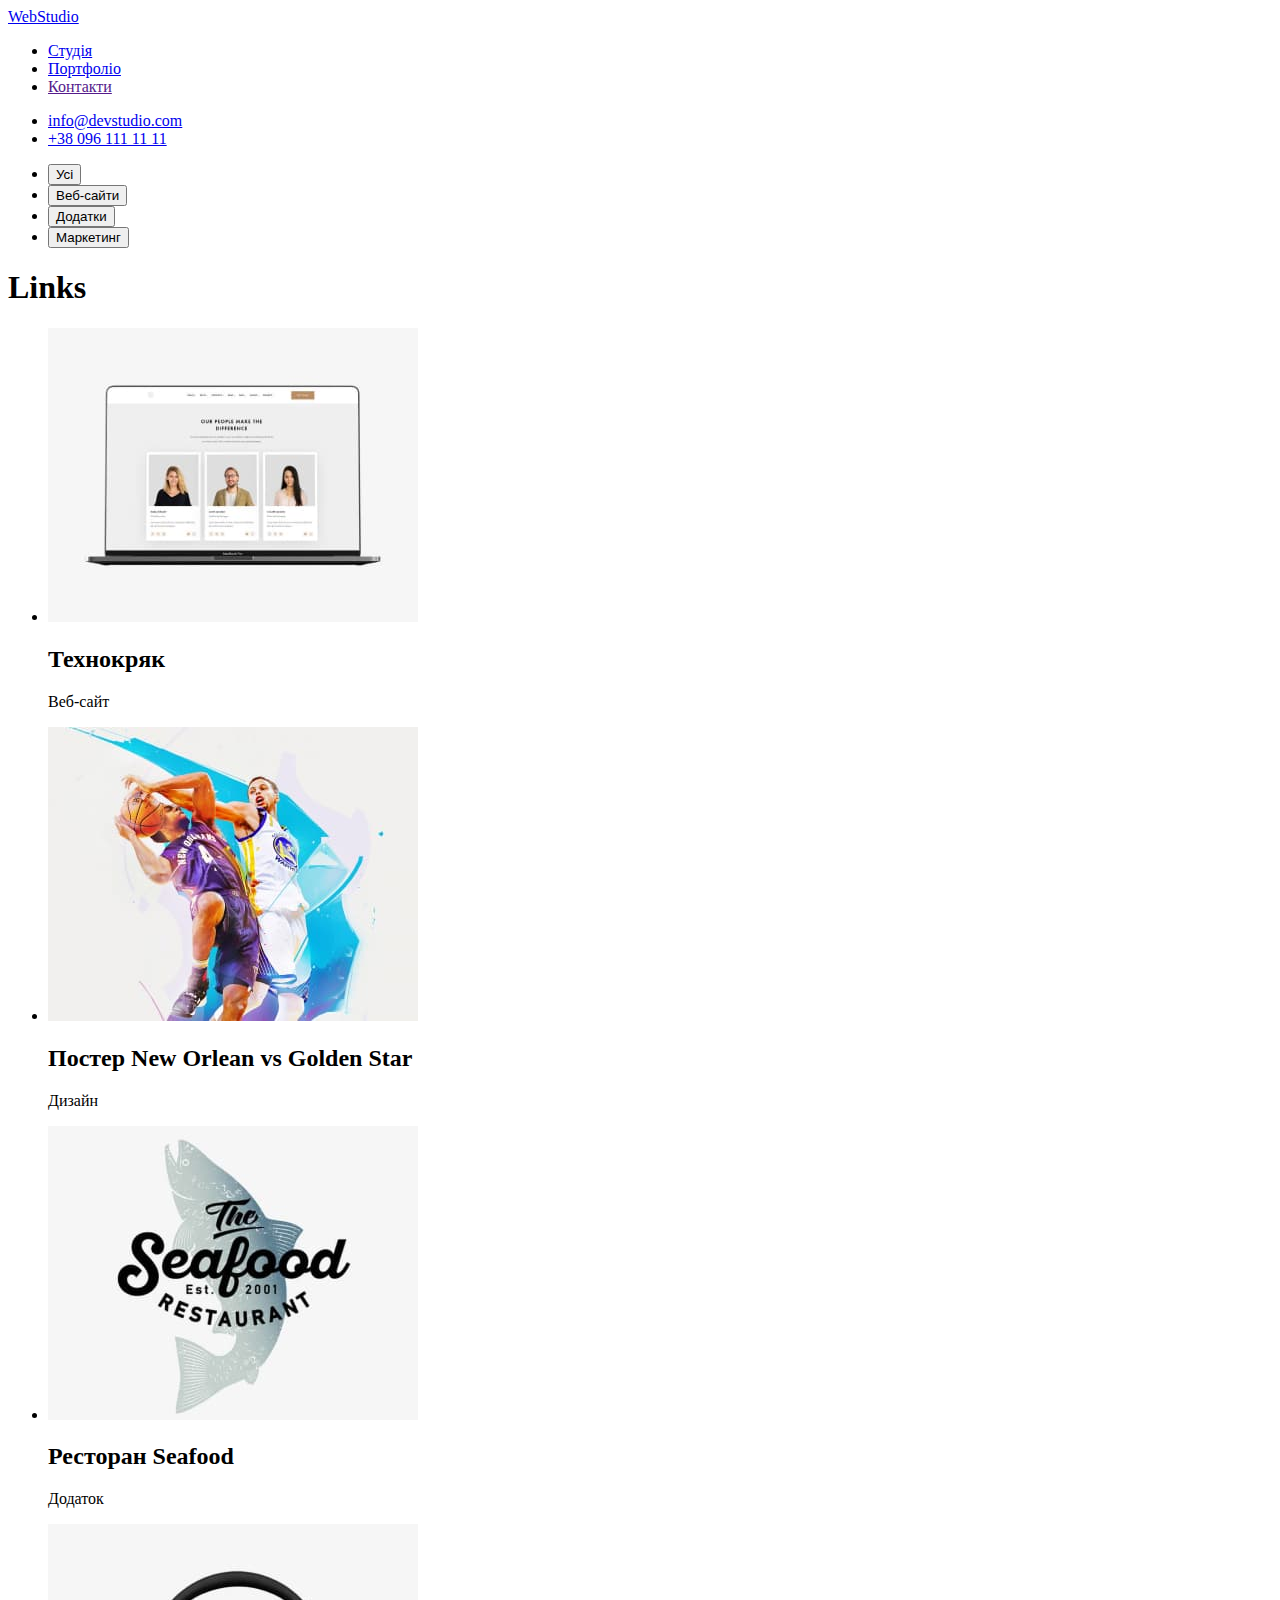
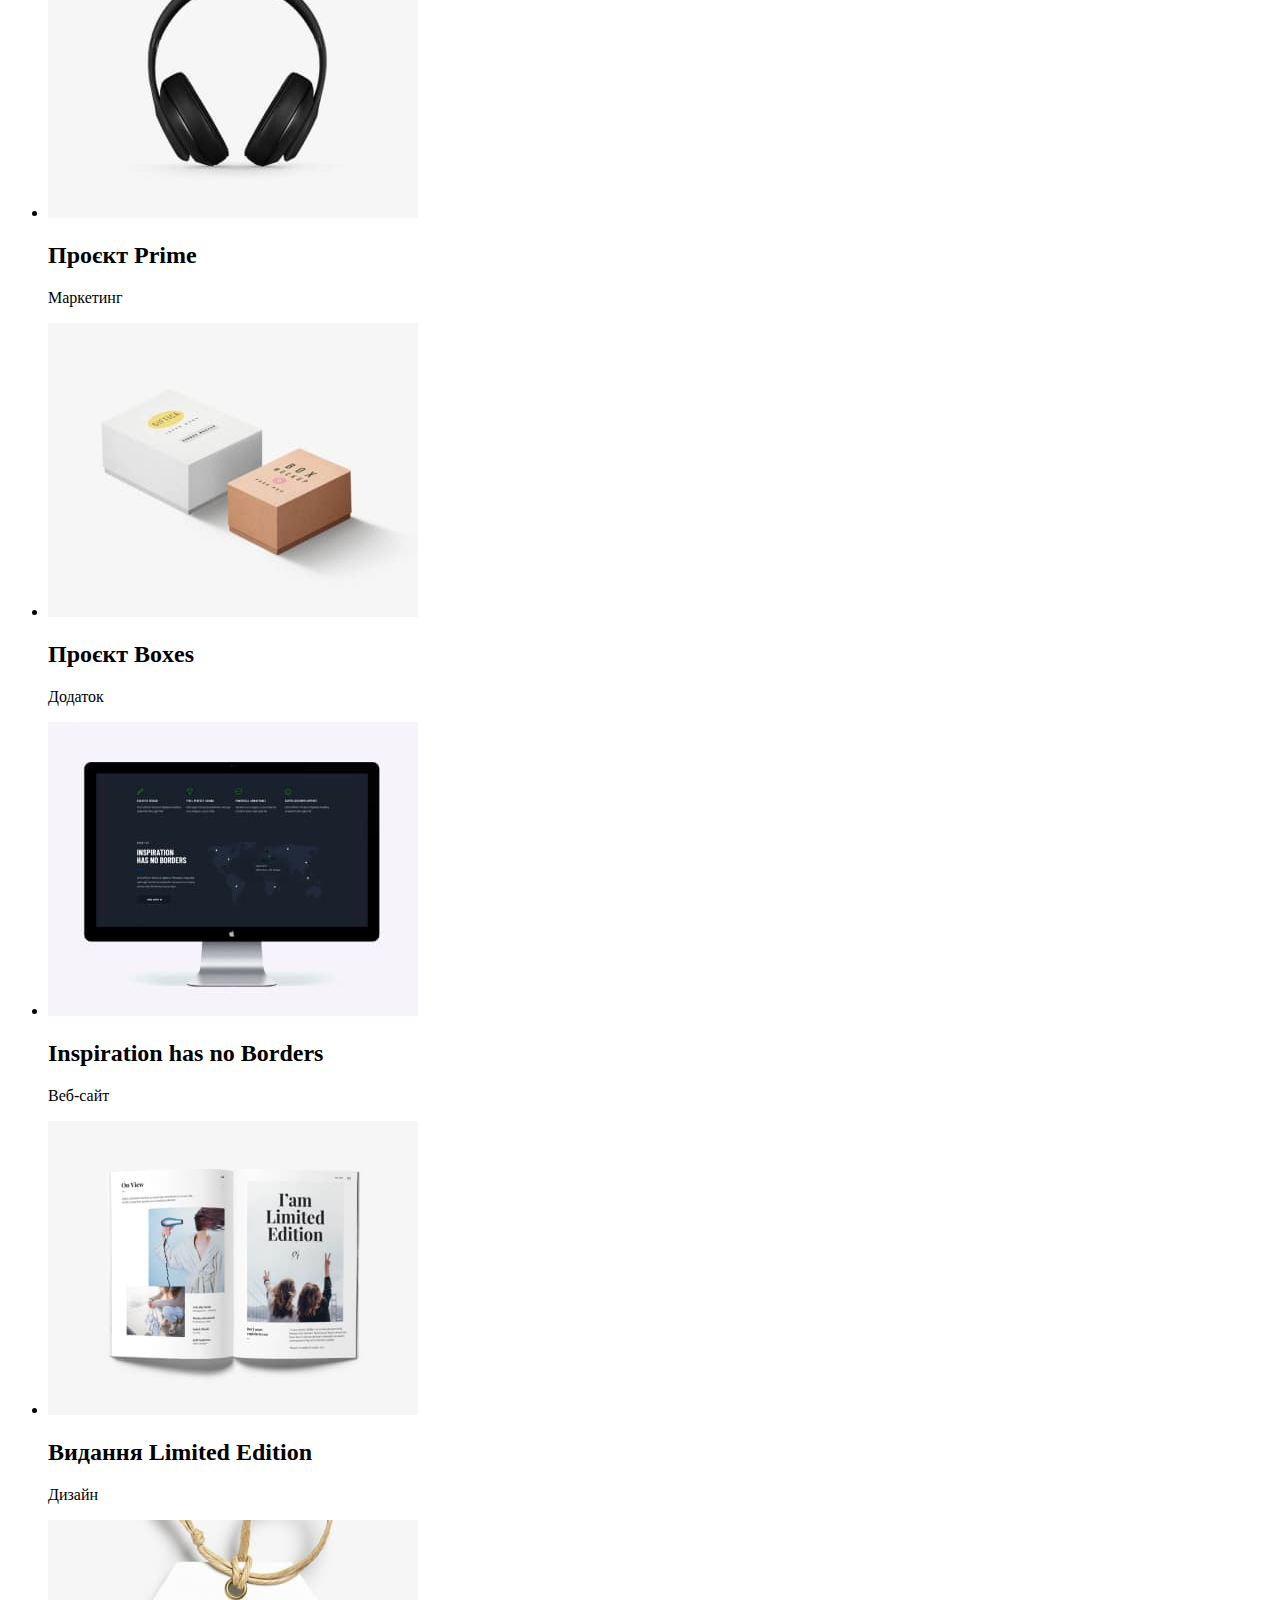
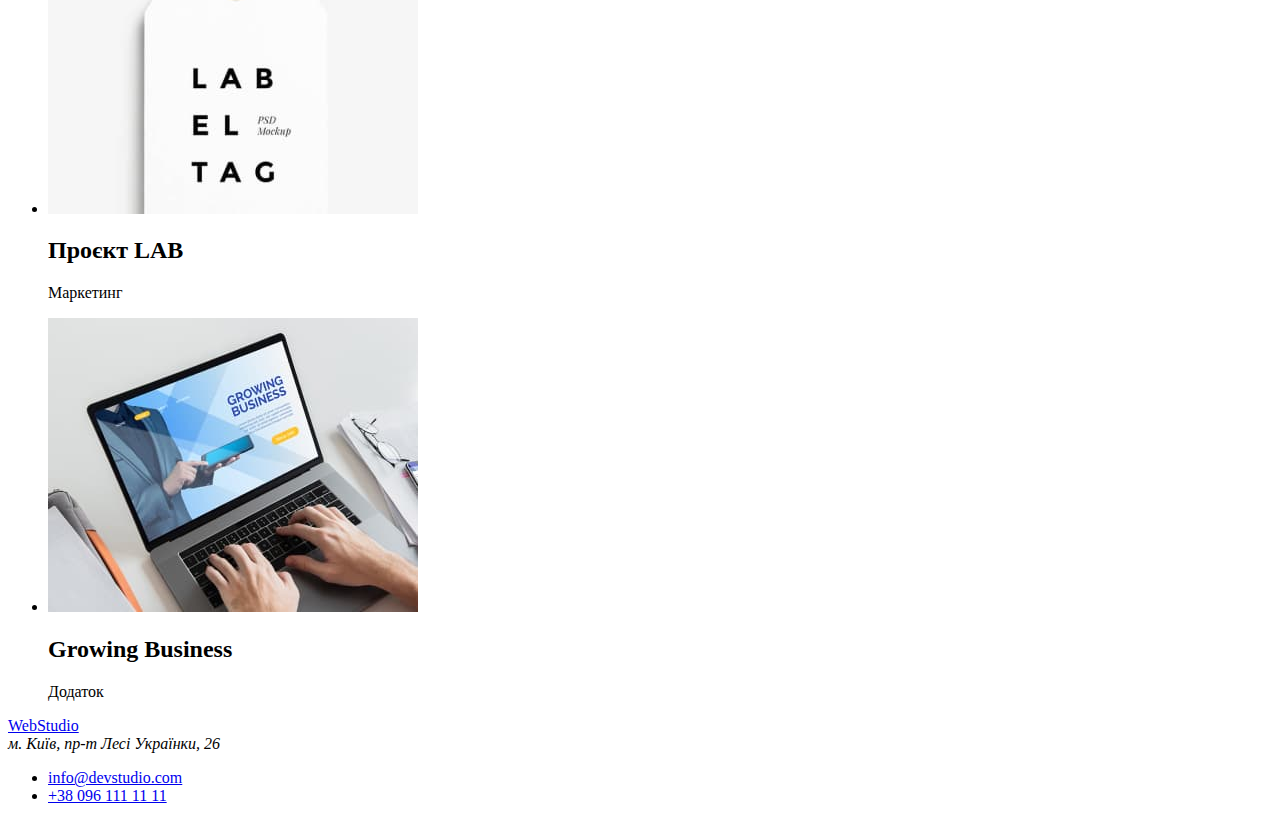
==== portfolio.html @ 45440fa9 "some-changes" ====
<!DOCTYPE html>
<html lang="uk">
<head>
    <meta charset="UTF-8">
    <meta http-equiv="X-UA-Compatible" content="IE=edge">
    <meta name="viewport" content="width=device-width, initial-scale=1.0">
    <title>Studio Portfolio</title>
</head>
<body class="body">
     <!--Buttons above-->
     <header class="header">
        <nav class="nav">
          <a class="link" href="./index.html"  lang="en"> WebStudio</a>
          <ul class="list">
            <li><a class="list-item"" href="./index.html">Студія</a></li>
            <li><a class="list-item"" href="./portfolio.html">Портфоліо</a></li>
            <li><a class="list-item"" href="">Контакти</a></li>
          </ul>
        </nav>
       <ul class="list">
          <li class="list-item">
              <a class="link" href="mailto:info@devstudio.com">info@devstudio.com</a>
          </li>
              <li class="list-item">
                  <a class="link" href="tel:+380961111111">+38 096 111 11 11</a>
              </li>
       </ul>
      </header>

      <!-- Main section -->

      <main>
        <!-- Navigation in main -->
        <nav class="nav">
            <ul class="list">
                <li class="list-item">
                    <button class="btn" type="button">Усі</button>
                </li>
                <li class="list-item">
                    <button class="btn" type="button">Веб-сайти</button>
                </li>
                <li class="list-item">
                    <button class="btn" type="button">Додатки</button>
                </li>
                <li class="list-item">
                    <button class="btn" type="button">Маркетинг</button>
                </li>
            </ul>
        </nav>

        <!-- Images -->

        <section class="section">
            <h1>Links</h1>
            <ul class="list">
                <li class="list-item">
                    <img class="img" src="./images/portfolio-img/img.jpg" alt="Зображення сайту" width="370" height="294">
                    <h2 class="title">Технокряк</h2>
                    <p class="text">Веб-сайт</p>
                </li>
                <li class="list-item">
                    <img class="img" src="./images/portfolio-img/img-1.jpg" alt="Баскетболісти" width="370" height="294">
                    <h2 class="title">Постер <span lang="en">New Orlean vs Golden Star</span></h2>
                    <p class="text">Дизайн</p>
                </li>
                <li class="list-item">
                    <img class="img" src="./images/portfolio-img/img-2.jpg" alt="Логотип ресторану" width="370" height="294">
                    <h2 class="title">Ресторан <span lang="en">Seafood</span></h2>
                    <p class="text">Додаток</p>
                </li>
                <li class="list-item">
                    <img class="img" src="./images/portfolio-img/img-3.jpg" alt="Навушники" width="370" height="294">
                    <h2 class="title">Проєкт <span lang="en">Prime</span></h2>
                    <p class="text">Маркетинг</p>
                </li>
                <li class="list-item">
                    <img class="img" src="./images/portfolio-img/img-4.jpg" alt="Коробки" width="370" height="294">
                    <h2 class="title">Проєкт <span lang="en">Boxes</span></h2>
                    <p class="text">Додаток</p>
                </li>
                <li class="list-item">
                    <img class="img" src="./images/portfolio-img/img-5.jpg" alt="Комп'ютер" width="370" height="294">
                    <h2 class="title" lang="en">Inspiration has no Borders</h2>
                    <p class="text">Веб-сайт</p>
                </li>
                <li class="list-item">
                    <img class="img" src="./images/portfolio-img/img-6.jpg" alt="Журнал" width="370" height="294">
                    <h2 class="title">Видання <span lang="en">Limited Edition</span></h2>
                    <p class="text">Дизайн</p>
                </li>
                <li class="list-item">
                    <img class="img" src="./images/portfolio-img/img-7.jpg" alt="Папірець з літерами" width="370" height="294">
                    <h2 class="title">Проєкт <span lang="en">LAB</span></h2>
                    <p class="text">Маркетинг</p>
                </li>
                <li class="list-item">
                    <img class="img" src="./images/portfolio-img/img-8.jpg" alt="Печатають на комп'ютері" width="370" height="294">
                    <h2 class="title" lang="en">Growing Business</h2>
                    <p class="text">Додаток</p>
                </li>

            </ul>
        </section>
      </main>
      <footer>
        <a class="link" href="./index.html" lang="en">
            WebStudio
        </a>
        <address class="address-footer">м. Київ, пр-т Лесі Українки, 26</address>
        <ul class="list-footer">
            <li class="list-footer-item">
                <a class="link-footer" href="mailto:info@devstudio.com">info@devstudio.com</a>
            </li>
                <li class="list-footer-item">
                    <a class="link-footer" href="tel:+380961111111">+38 096 111 11 11</a>
                </li>
         </ul>
    </footer>
</body>
</html>
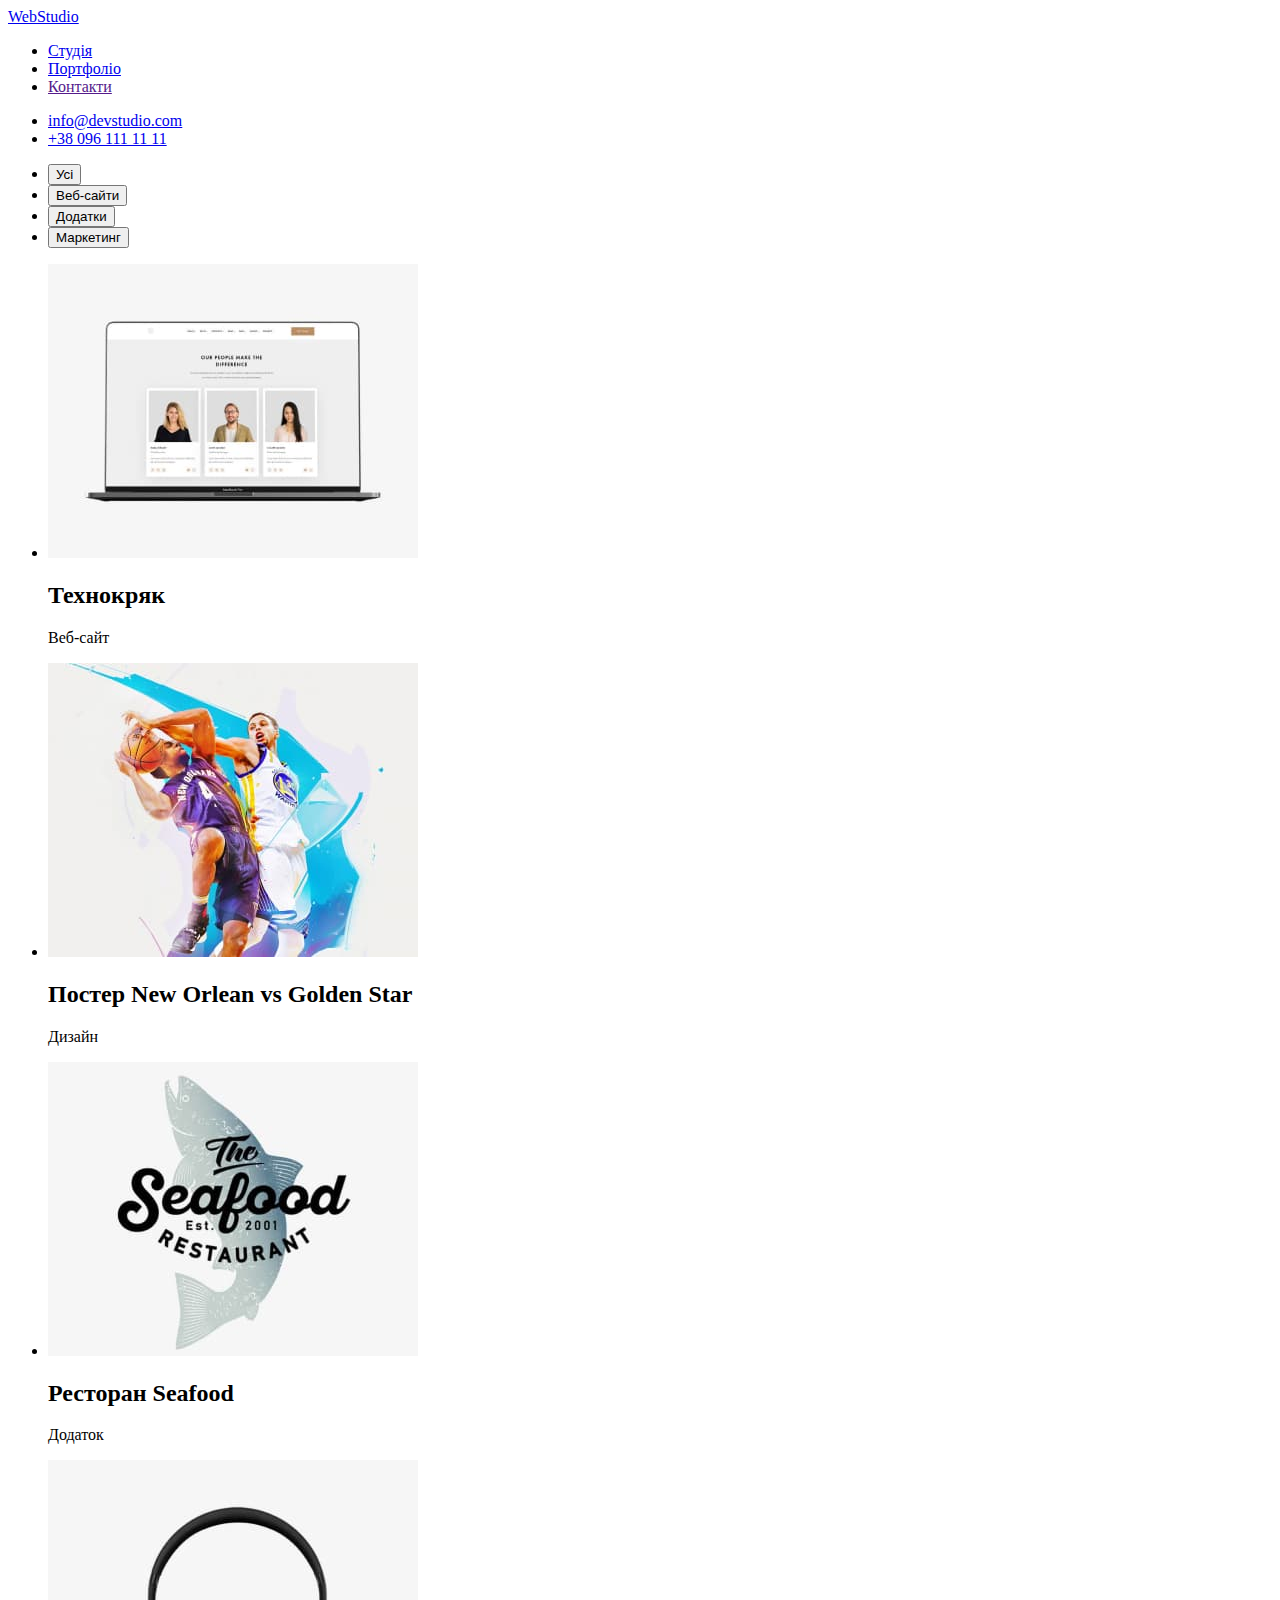
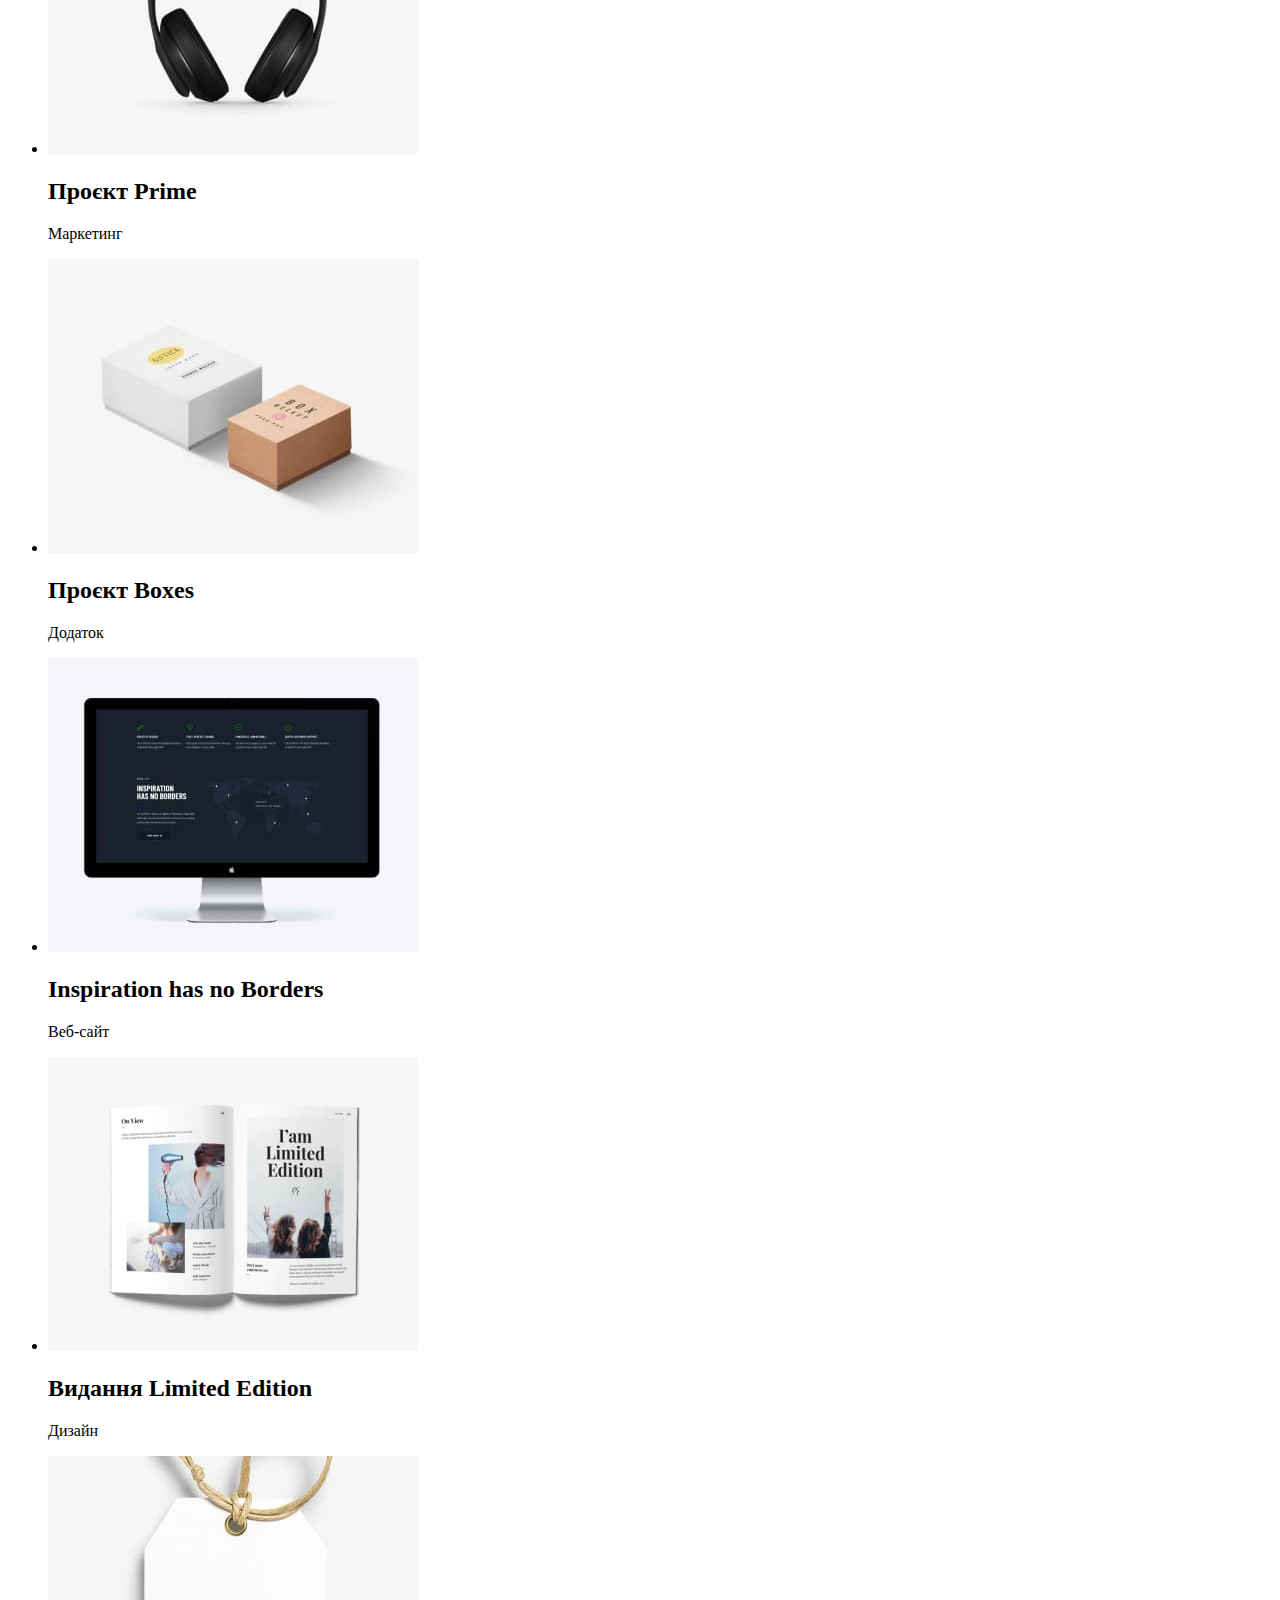
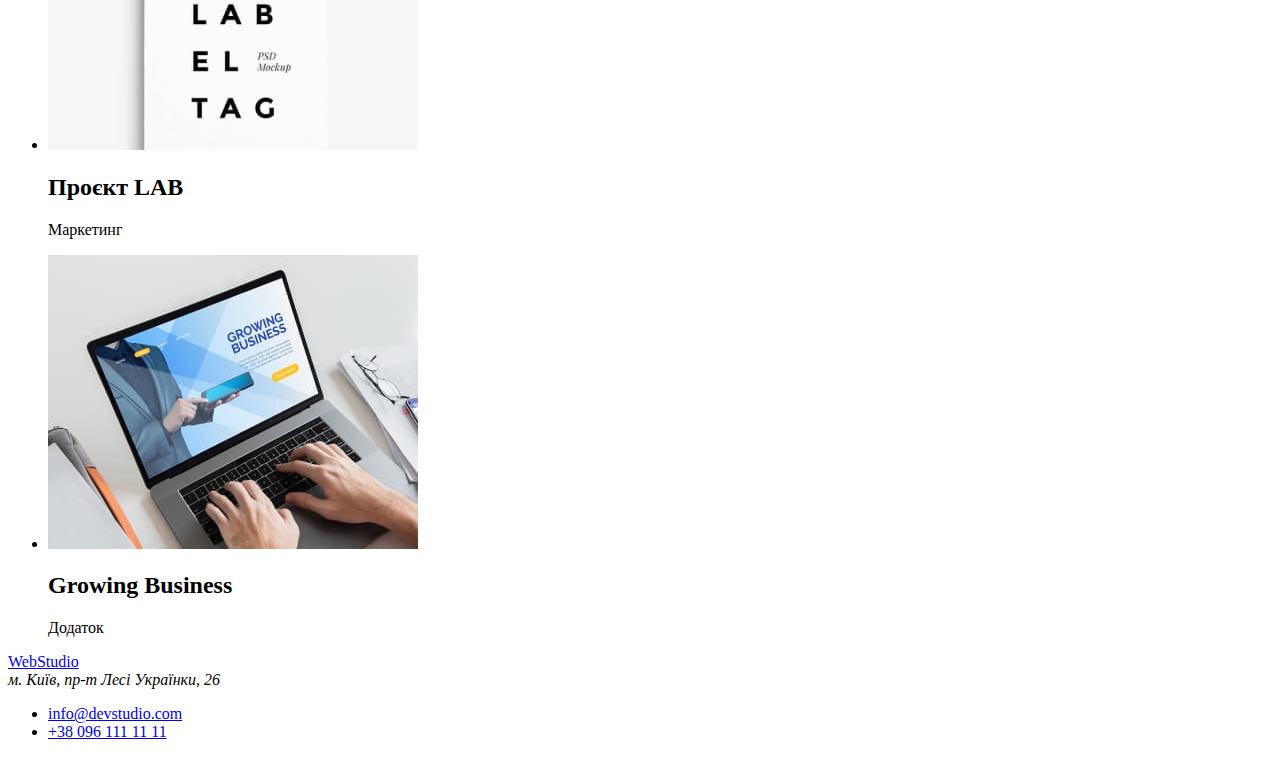
==== commit a6c2758e: "try" ====
--- a/portfolio.html
+++ b/portfolio.html
@@ -7,51 +7,61 @@
     <title>Studio Portfolio</title>
 </head>
 <body class="body">
+
      <!--Buttons above-->
+
      <header class="header">
-        <nav class="nav">
-          <a class="link" href="./index.html"  lang="en"> WebStudio</a>
-          <ul class="list">
-            <li><a class="list-item"" href="./index.html">Студія</a></li>
-            <li><a class="list-item"" href="./portfolio.html">Портфоліо</a></li>
-            <li><a class="list-item"" href="">Контакти</a></li>
+        <nav class="nav-header">
+          <a class="link-header" href="./index.html"  lang="en"> WebStudio</a>
+          <ul class="list-header">
+            <li>
+                <a class="list-item-header"" href="./index.html">Студія</a>
+            </li>
+            <li>
+                <a class="list-item-header"" href="./portfolio.html">Портфоліо</a>
+            </li>
+            <li>
+                <a class="list-item-header"" href="">Контакти</a>
+            </li>
           </ul>
         </nav>
-       <ul class="list">
-          <li class="list-item">
-              <a class="link" href="mailto:info@devstudio.com">info@devstudio.com</a>
+       <ul class="list-header-info">
+          <li class="list-item-info">
+              <a class="link-info" href="mailto:info@devstudio.com">info@devstudio.com</a>
           </li>
-              <li class="list-item">
-                  <a class="link" href="tel:+380961111111">+38 096 111 11 11</a>
+              <li class="list-item-info">
+                  <a class="link-info" href="tel:+380961111111">+38 096 111 11 11</a>
               </li>
        </ul>
       </header>
 
       <!-- Main section -->
 
-      <main>
+      <main class="main">
+
         <!-- Navigation in main -->
-        <nav class="nav">
-            <ul class="list">
-                <li class="list-item">
-                    <button class="btn" type="button">Усі</button>
+
+        <nav class="nav-main">
+            <ul class="list-main">
+                <li class="list-item-main">
+                    <button class="btn-main" type="button">Усі</button>
                 </li>
-                <li class="list-item">
-                    <button class="btn" type="button">Веб-сайти</button>
+                <li class="list-item-main">
+                    <button class="btn-main" type="button">Веб-сайти</button>
                 </li>
-                <li class="list-item">
-                    <button class="btn" type="button">Додатки</button>
+                <li class="list-item-main">
+                    <button class="btn-main" type="button">Додатки</button>
                 </li>
-                <li class="list-item">
-                    <button class="btn" type="button">Маркетинг</button>
+                <li class="list-item-main">
+                    <button class="btn-main" type="button">Маркетинг</button>
                 </li>
             </ul>
         </nav>
 
         <!-- Images -->
 
-        <section class="section">
-            <h1>Links</h1>
+        <section class="section-main">
+            <h1 visually hidden>Links</h1>
             <ul class="list">
                 <li class="list-item">
                     <img class="img" src="./images/portfolio-img/img.jpg" alt="Зображення сайту" width="370" height="294">
@@ -102,7 +112,7 @@
             </ul>
         </section>
       </main>
-      <footer>
+      <footer class="footer">
         <a class="link" href="./index.html" lang="en">
             WebStudio
         </a>
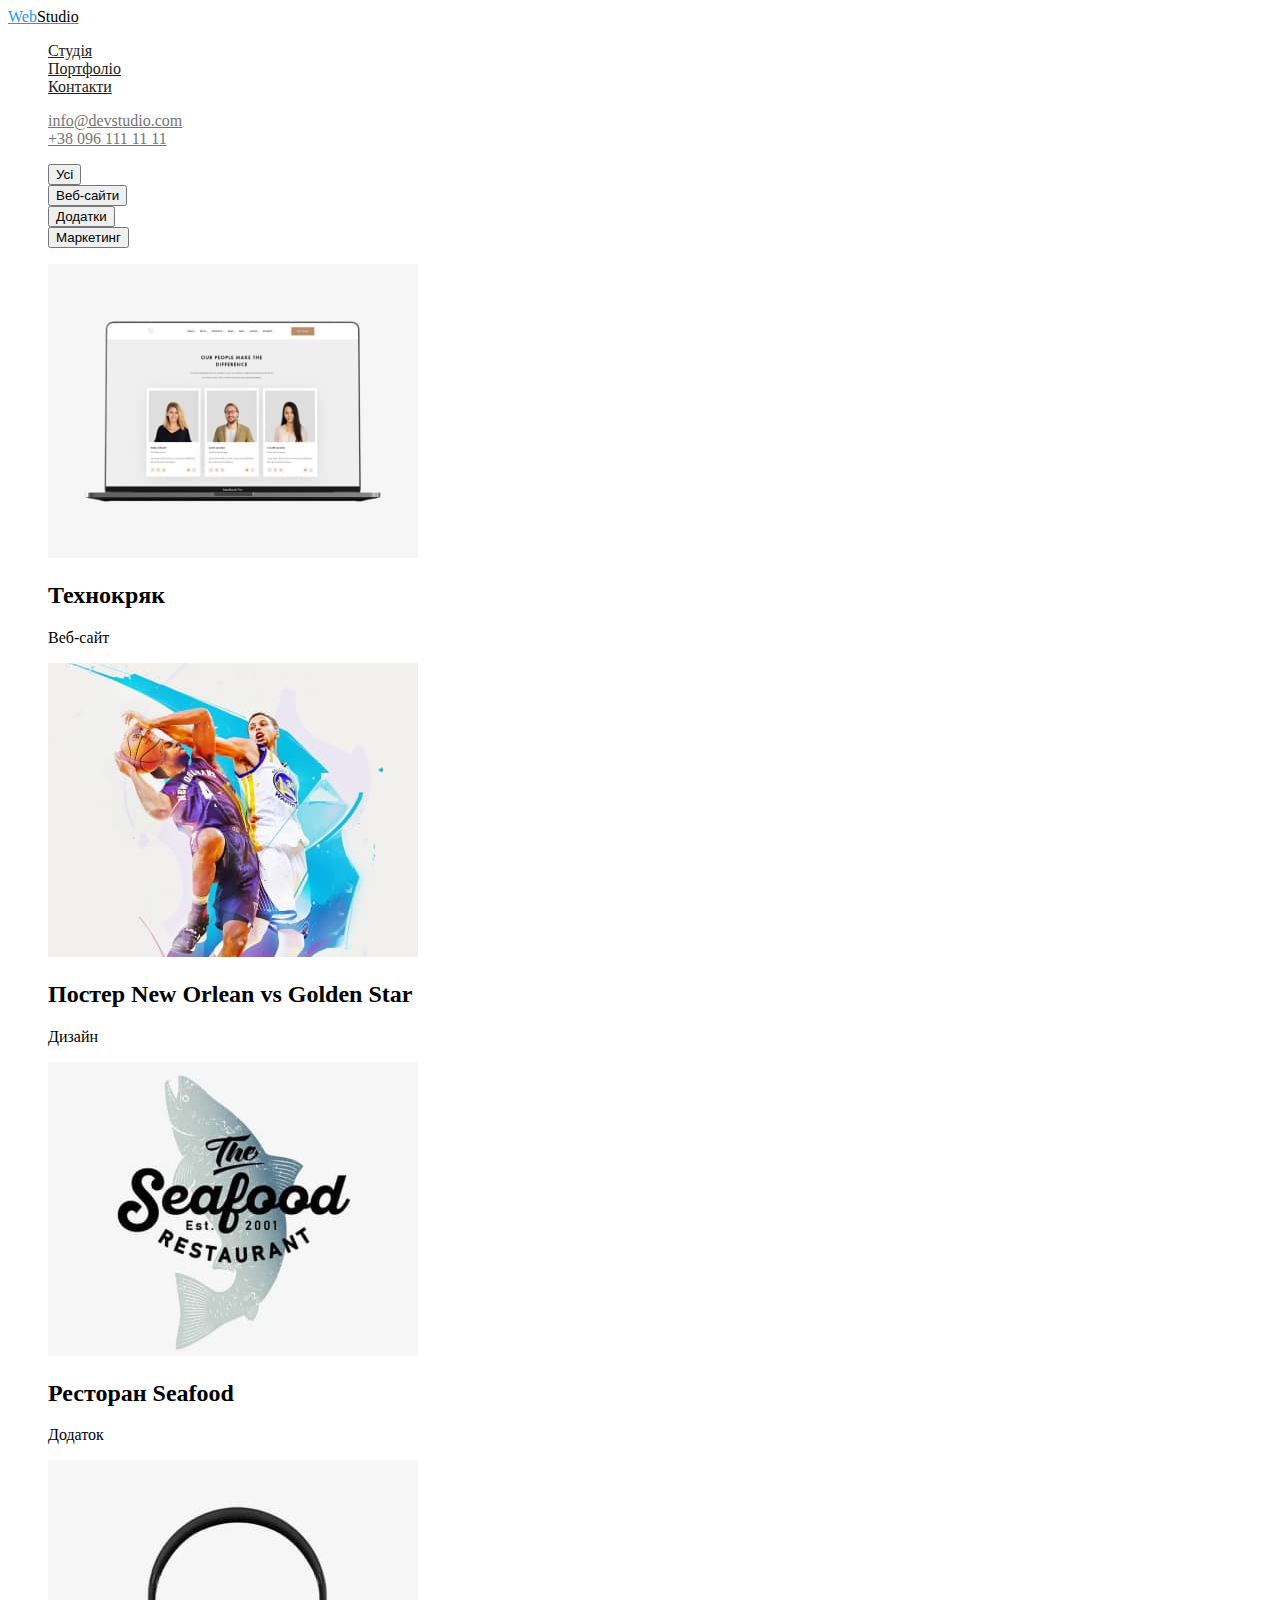
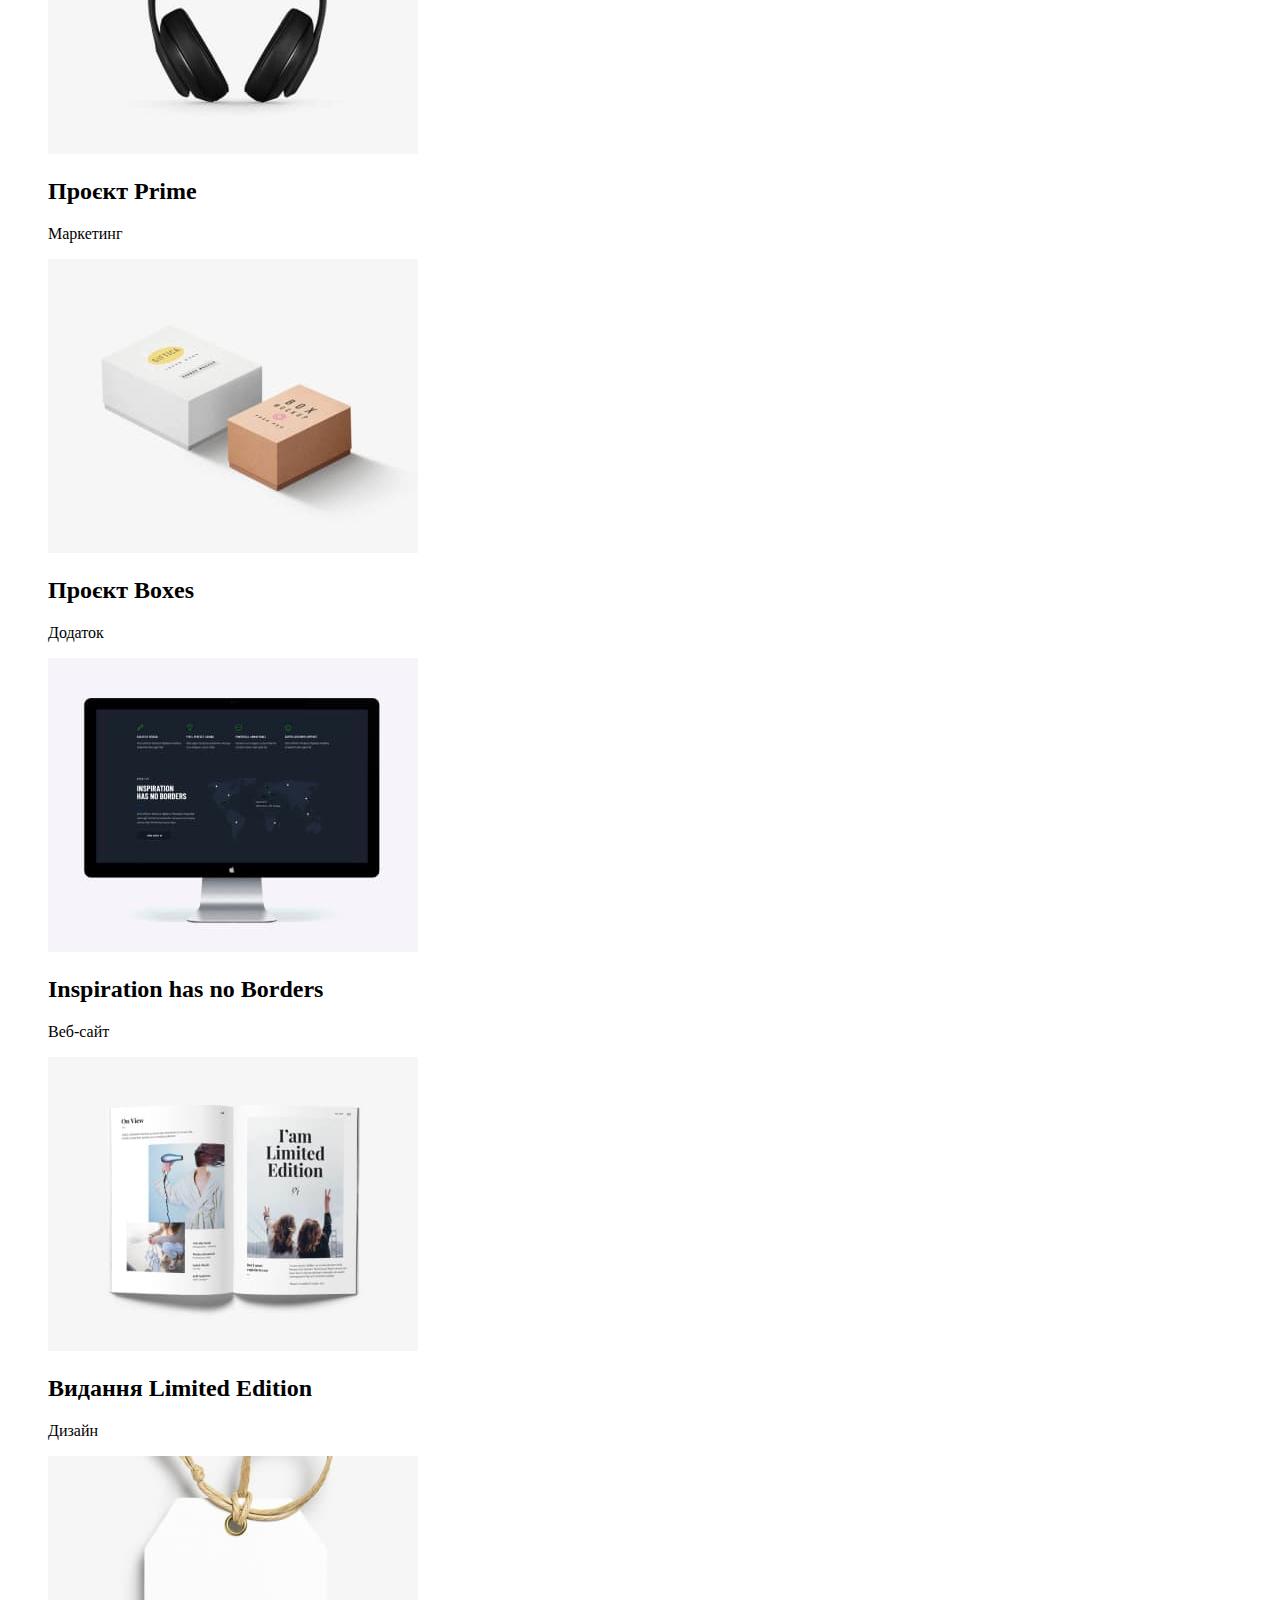
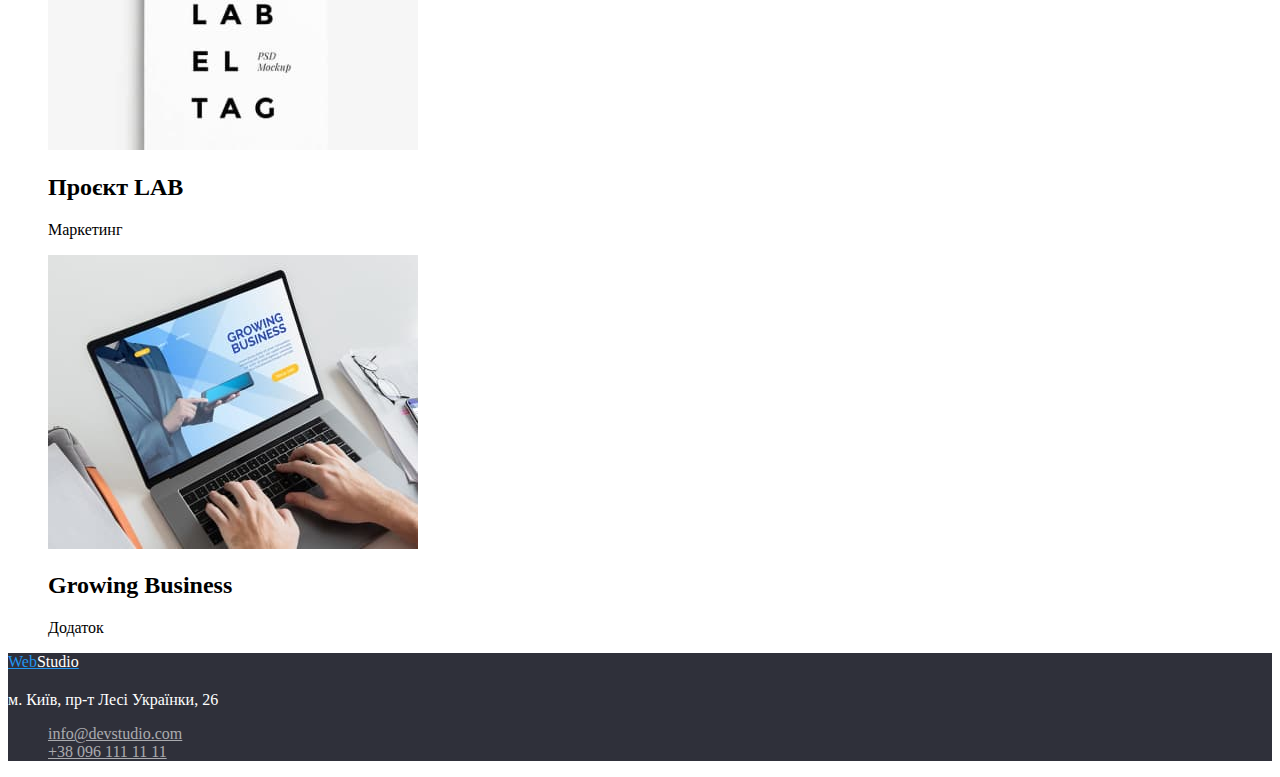
==== commit abc15885: "with styles" ====
--- a/portfolio.html
+++ b/portfolio.html
@@ -1,40 +1,40 @@
 <!DOCTYPE html>
 <html lang="uk">
-<head>
-    <meta charset="UTF-8">
-    <meta http-equiv="X-UA-Compatible" content="IE=edge">
-    <meta name="viewport" content="width=device-width, initial-scale=1.0">
-    <title>Studio Portfolio</title>
-</head>
-<body class="body">
+  <head>
+    <meta charset="UTF-8" />
+    <meta http-equiv="X-UA-Compatible" content="IE=edge" />
+    <meta name="viewport" content="width=device-width, initial-scale=1.0" />
+    <title>Studio</title>
+    <link rel="stylesheet" href="./css/styles.css">
+  </head>
+  <body class="body">
 
-     <!--Buttons above-->
+    <!--Buttons above-->
 
-     <header class="header">
-        <nav class="nav-header">
-          <a class="link-header" href="./index.html"  lang="en"> WebStudio</a>
-          <ul class="list-header">
+    <header class="header">
+        <nav class="nav">
+          <a class="link-logo" href="./index.html"  lang="en"> Web<span class="link-logo-part">Studio</span></a>
+          <ul class="list-nav">
             <li>
-                <a class="list-item-header"" href="./index.html">Студія</a>
+              <a class="link" href="./index.html" target="_self">Студія</a>
             </li>
             <li>
-                <a class="list-item-header"" href="./portfolio.html">Портфоліо</a>
+              <a class="link" href="./portfolio.html" target="_self">Портфоліо</a>
             </li>
             <li>
-                <a class="list-item-header"" href="">Контакти</a>
+              <a class="link" href="">Контакти</a>
             </li>
           </ul>
         </nav>
-       <ul class="list-header-info">
-          <li class="list-item-info">
-              <a class="link-info" href="mailto:info@devstudio.com">info@devstudio.com</a>
+       <ul class="list-header">
+          <li class="list">
+              <a class="link" href="mailto:info@devstudio.com">info@devstudio.com</a>
           </li>
-              <li class="list-item-info">
-                  <a class="link-info" href="tel:+380961111111">+38 096 111 11 11</a>
+              <li class="list">
+                  <a class="link" href="tel:+380961111111">+38 096 111 11 11</a>
               </li>
        </ul>
       </header>
-
       <!-- Main section -->
 
       <main class="main">
@@ -43,17 +43,17 @@
 
         <nav class="nav-main">
             <ul class="list-main">
-                <li class="list-item-main">
-                    <button class="btn-main" type="button">Усі</button>
+                <li class="item">
+                    <button class="btn" type="button">Усі</button>
                 </li>
-                <li class="list-item-main">
-                    <button class="btn-main" type="button">Веб-сайти</button>
+                <li class="item">
+                    <button class="btn" type="button">Веб-сайти</button>
                 </li>
-                <li class="list-item-main">
-                    <button class="btn-main" type="button">Додатки</button>
+                <li class="item">
+                    <button class="btn" type="button">Додатки</button>
                 </li>
-                <li class="list-item-main">
-                    <button class="btn-main" type="button">Маркетинг</button>
+                <li class="item">
+                    <button class="btn" type="button">Маркетинг</button>
                 </li>
             </ul>
         </nav>
@@ -113,16 +113,16 @@
         </section>
       </main>
       <footer class="footer">
-        <a class="link" href="./index.html" lang="en">
-            WebStudio
+        <a class="logo-footer" href="./index.html" lang="en">
+            Web<span class="logo-footer-part">Studio</span>
         </a>
-        <address class="address-footer">м. Київ, пр-т Лесі Українки, 26</address>
+        <address class="address">м. Київ, пр-т Лесі Українки, 26</address>
         <ul class="list-footer">
-            <li class="list-footer-item">
-                <a class="link-footer" href="mailto:info@devstudio.com">info@devstudio.com</a>
+            <li class="item">
+                <a class="link" href="mailto:info@devstudio.com">info@devstudio.com</a>
             </li>
-                <li class="list-footer-item">
-                    <a class="link-footer" href="tel:+380961111111">+38 096 111 11 11</a>
+                <li class="item">
+                    <a class="link" href="tel:+380961111111">+38 096 111 11 11</a>
                 </li>
          </ul>
     </footer>
--- a/css/styles.css
+++ b/css/styles.css
@@ -0,0 +1,165 @@
+/* index.html */
+
+.page
+{
+    background-color: #F5F5F5;
+}
+/* header backgrond */
+.header
+{
+    background-color: #FFFFFF;
+}
+
+/* header logo */
+
+.link-logo
+{
+    color: #2196F3;
+}
+
+.link-logo-part
+{
+    text-decoration: none;
+    color: #000000;
+}
+
+/* header links style */
+
+.list-nav .link
+{
+color: #212121;
+}
+
+.list-nav .link:hover,
+.list-nav .link:focus
+{
+    color: #2196F3;
+}
+
+/* contact info in header */
+
+.list-header .link
+{
+    color: #757575;
+}
+
+.list-header .link:hover,
+.list-header .link:focus
+{
+    color: #2196F3;
+}
+
+/* hide extra things */
+ul
+{
+    list-style: none;
+}
+
+/* Hero */
+
+.hero
+{
+    background-color: #2F303A;
+}
+
+.hero-title
+{
+    color: #FFFFFF;
+    text-align: center;
+}
+
+/* About features */
+
+.section 
+{
+    background-color: #FFFFFF;
+}
+
+.features .title 
+{
+    color: #212121;
+}
+
+.features .text
+{
+    color: #757575;
+}
+
+/* Our team */
+
+.section-team
+{
+    background-color: #F5F4FA;
+}
+
+.section-team .list
+{
+    background-color:  #FFFFFF;
+}
+
+.section-team .title
+{
+    color: #212121;
+    text-align: center;
+}
+
+.section-team .text
+{
+    color: #757575;
+    text-align: center;
+
+}
+/* Sections style */
+
+.section-title
+{
+    color: #212121;
+}
+
+/* Footer */
+
+.footer
+{
+    background-color: #2F303A;
+}
+
+.logo-footer
+{
+    color: #2196F3;
+}
+.logo-footer-part
+{
+    color: #FFFFFF;
+}
+
+/* footer info */
+
+.address
+{
+    color: #FFFFFF;
+    font-style: normal;
+    padding-top: 20px;
+}
+
+.list-footer .link
+{
+    color: #FFFFFF;
+    color: rgba(255, 255, 255, 0.6);
+}
+
+
+/* Portfolio.html */
+
+.body
+{
+    background-color: #FFFFFF;
+}
+
+/* Filter images */
+.section-main .list-item
+{
+    box-sizing: border-box;
+    background-color: #FFFFFF;
+    border-color: #EEEEEE;
+    
+}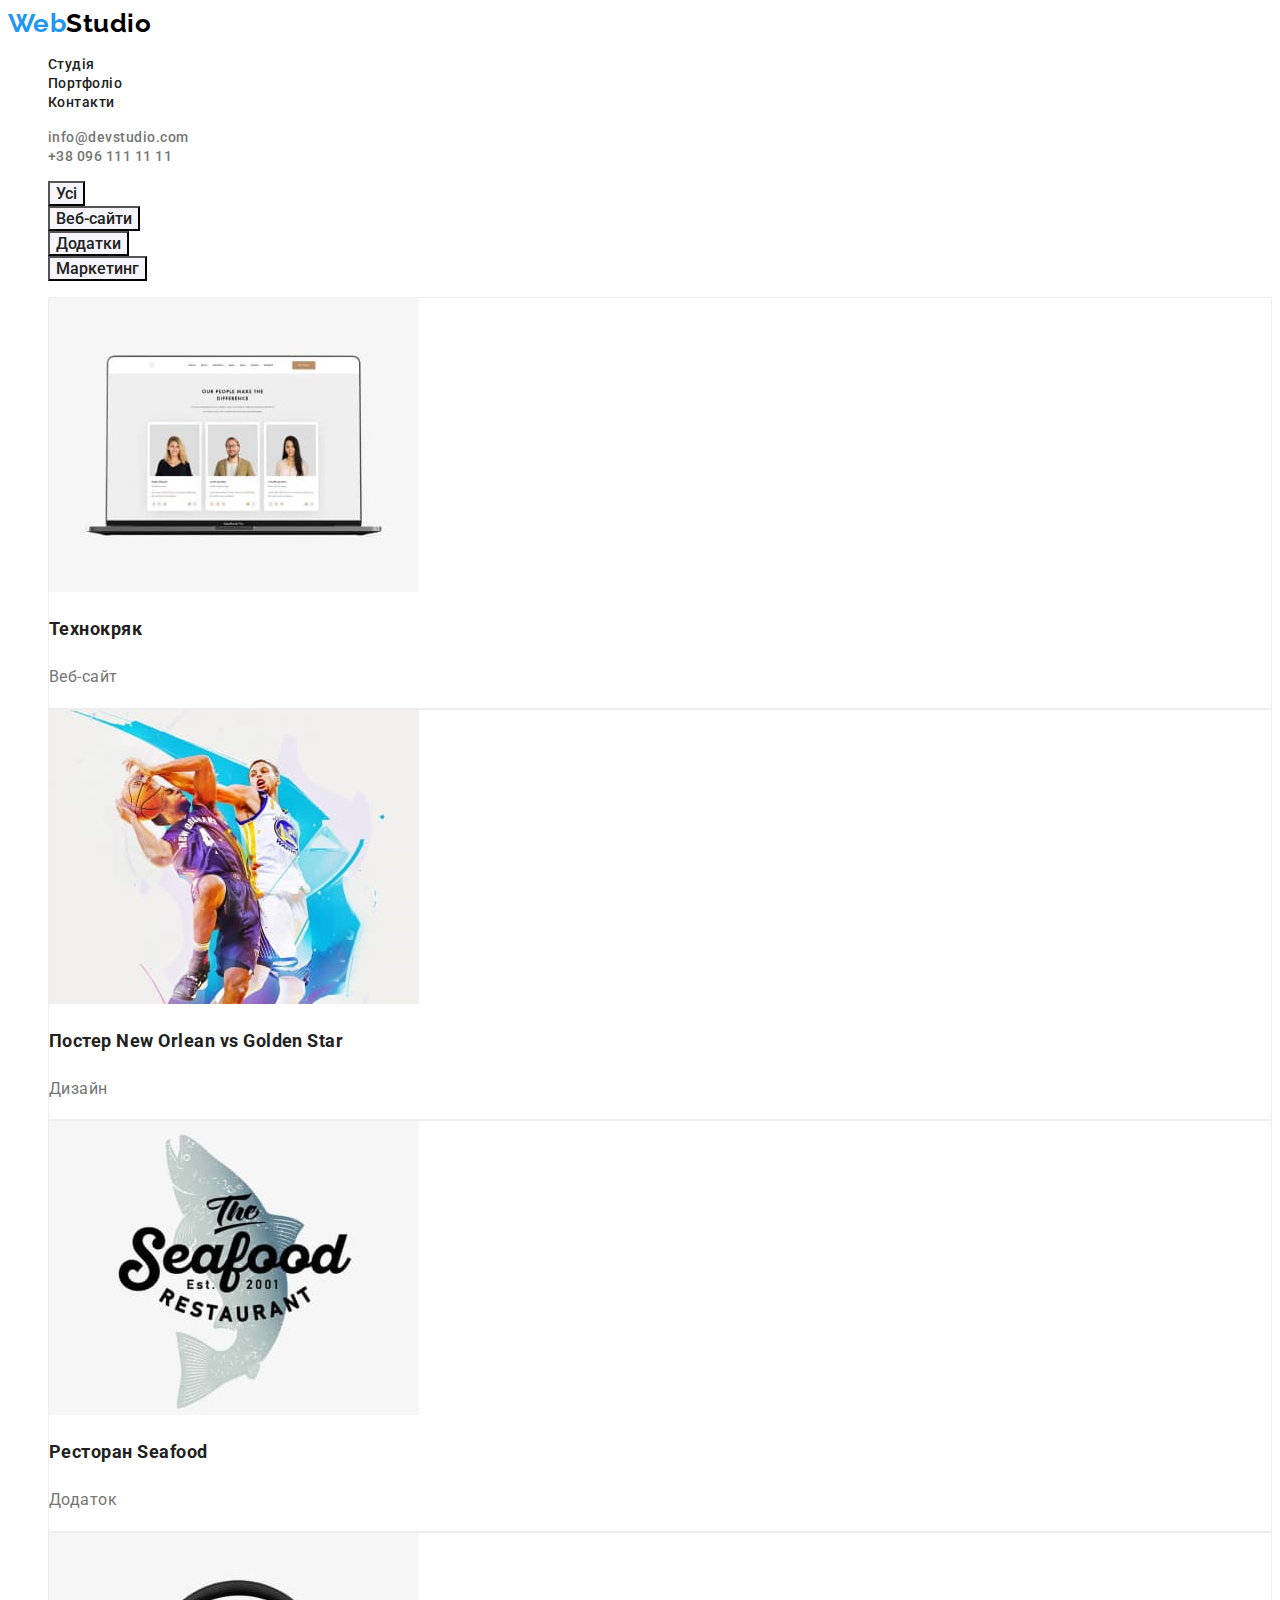
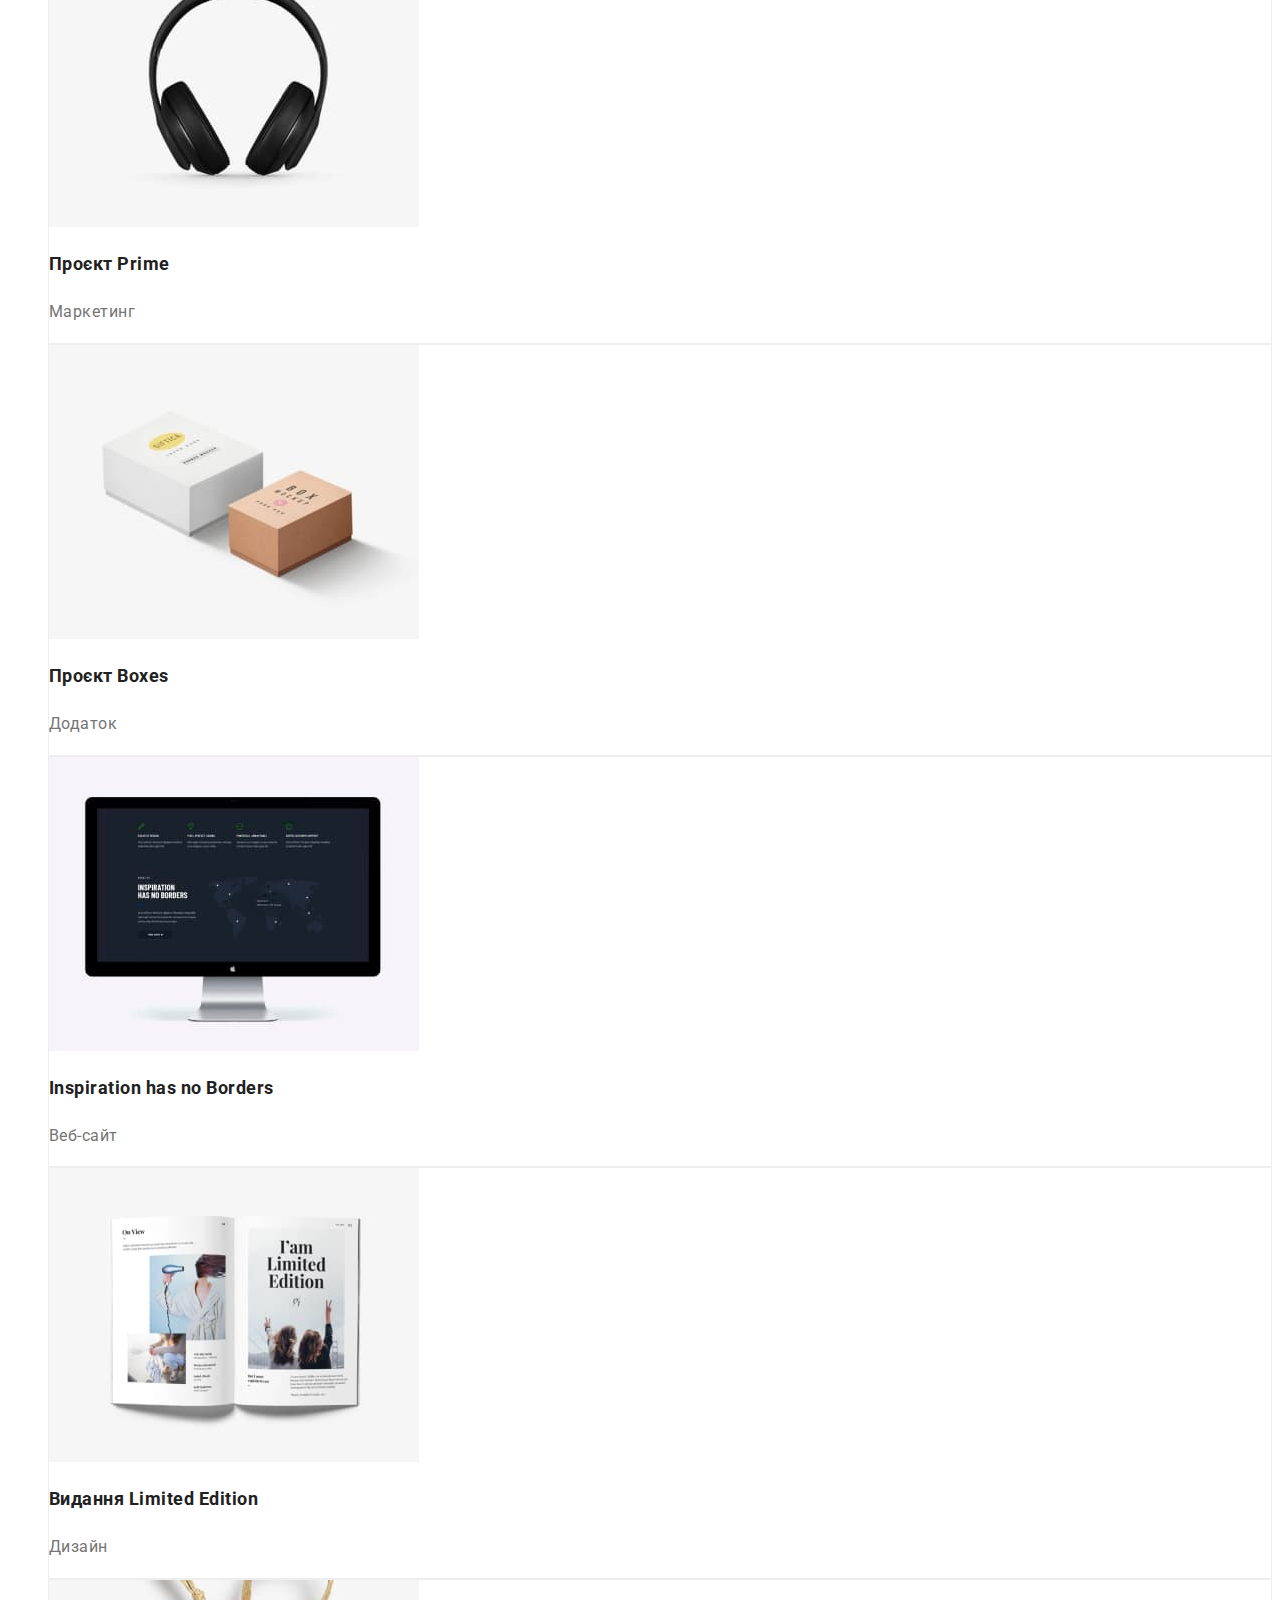
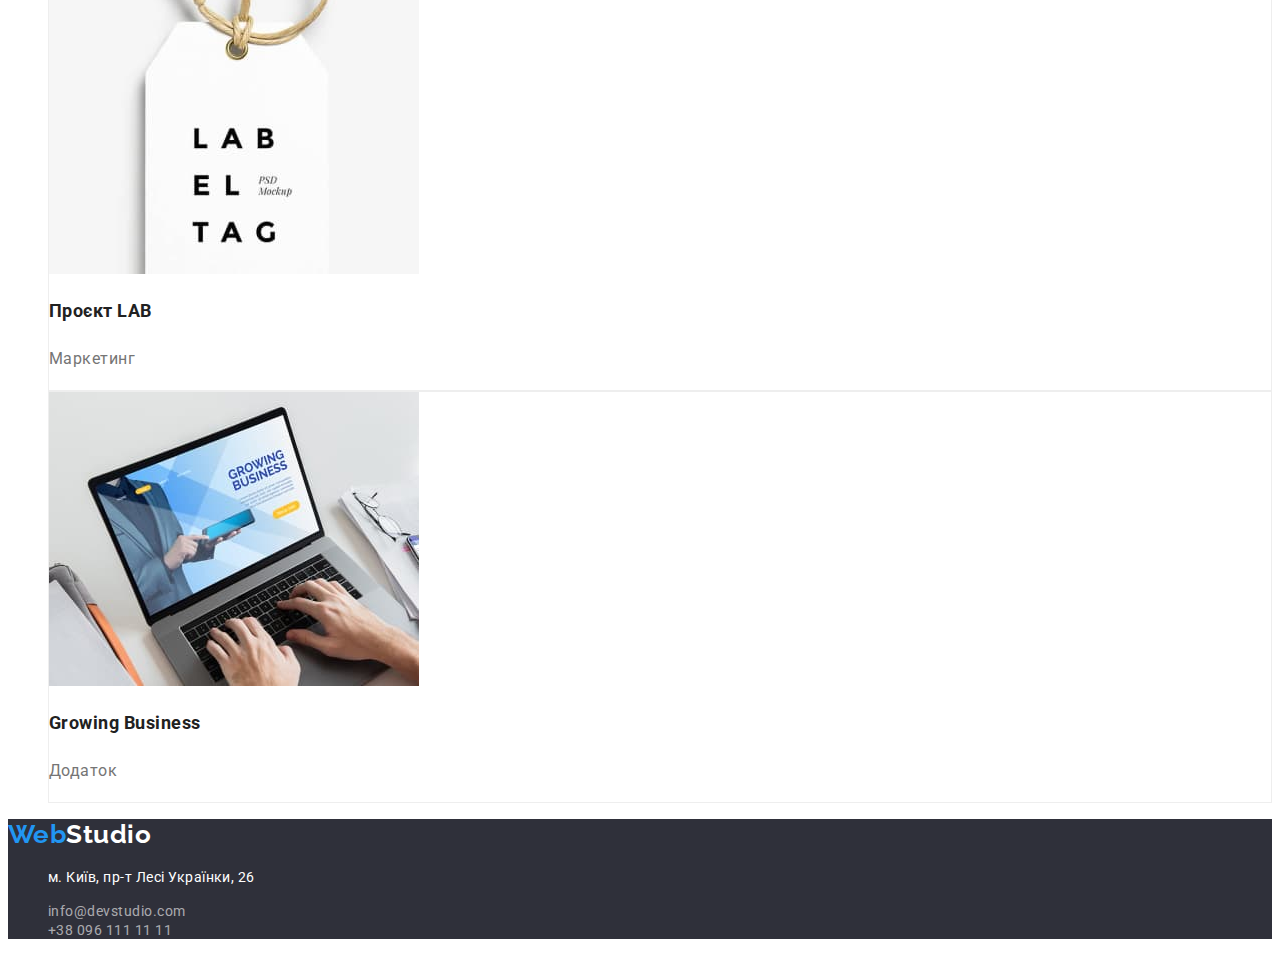
==== commit 5ac24f99: "with css" ====
--- a/portfolio.html
+++ b/portfolio.html
@@ -5,6 +5,9 @@
     <meta http-equiv="X-UA-Compatible" content="IE=edge" />
     <meta name="viewport" content="width=device-width, initial-scale=1.0" />
     <title>Studio</title>
+    <link rel="preconnect" href="https://fonts.googleapis.com"> 
+    <link rel="preconnect" href="https://fonts.gstatic.com" crossorigin> 
+    <link href="https://fonts.googleapis.com/css2?family=Raleway:wght@700&family=Roboto:wght@400;500;700;900&display=swap" rel="stylesheet">
     <link rel="stylesheet" href="./css/styles.css">
   </head>
   <body class="body">
@@ -61,8 +64,8 @@
         <!-- Images -->
 
         <section class="section-main">
-            <h1 visually hidden>Links</h1>
-            <ul class="list">
+            <h1 hidden>Links</h1>
+            <ul class="list-portfolio">
                 <li class="list-item">
                     <img class="img" src="./images/portfolio-img/img.jpg" alt="Зображення сайту" width="370" height="294">
                     <h2 class="title">Технокряк</h2>
--- a/css/styles.css
+++ b/css/styles.css
@@ -1,165 +1,260 @@
 /* index.html */
 
-.page
-{
-    background-color: #F5F5F5;
+:root 
+{
+    /* colors */
+    --accent-color: #2196F3;
+    --title-text-color: #212121;
+    --primary-text-color: #757575;
+    /* background colors */
+    --background-color: #FFFFFF;
+    /* others */
+    --logo-color: #000000; 
+    --footer-clr: #2F303A; 
+    --btn-clr: #F5F4FA;  
+}
+
+.page, .body
+{
+    font-family: 'Roboto', sans-serif;
+    letter-spacing: 0.03em;
+    background: var(--background-color);
+    color: var(--primary-text-color);
 }
 /* header backgrond */
 .header
 {
-    background-color: #FFFFFF;
+
+    background-color: var(--background-color);
 }
 
 /* header logo */
 
-.link-logo
-{
-    color: #2196F3;
+.link-logo, .logo-footer
+{
+    font-family: 'Raleway', sans-serif;
+    font-weight: 700;
+    font-size: 26px;
+    line-height: 1,20;
+    color: var(--accent-color);
 }
 
 .link-logo-part
 {
+    font-family: 'Raleway', sans-serif;
+    font-weight: 700;
+    font-size: 26px;
+    line-height: 1,20;  
     text-decoration: none;
-    color: #000000;
+    color: var(--logo-color);
 }
 
 /* header links style */
 
 .list-nav .link
 {
-color: #212121;
+    font-weight: 500;
+    font-size: 14px;
+    line-height: 1,14;
+    color: var(--title-text-color);
 }
 
 .list-nav .link:hover,
-.list-nav .link:focus
-{
-    color: #2196F3;
+.list-nav .link:focus,
+.list-header .link:hover,
+.list-header .link:focus,
+.list-footer .link:hover,
+.list-footer .link:focus
+{
+    color: var(--accent-color);
 }
 
 /* contact info in header */
 
 .list-header .link
 {
-    color: #757575;
-}
-
-.list-header .link:hover,
-.list-header .link:focus
-{
-    color: #2196F3;
+    font-weight: 500;
+    font-size: 14px;
+    line-height: 1,14;
+    color: var(--primary-text-color);
+}
+
+/* Hero */
+
+.hero
+{
+    background-color: #2F303A;
+}
+
+.hero-title
+{
+    font-weight: 900;
+    font-size: 44px;
+    line-height: 1,4;
+    color: var(--background-color);
+    text-align: center;
+}
+
+.btn-hero
+{
+    font-family: inherit;
+    font-weight: 700;
+    font-size: 16px;
+    line-height: 1,8;
+    background-color: var(--accent-color);
+    color: var(--background-color);
+}
+/* About features */
+
+.section 
+{
+    background-color: var(--background-color);
+}
+
+.features .title 
+{
+    font-weight: 700;
+    font-size: 14px;
+    line-height: 1,14;
+    color: var(--title-text-color);
+}
+
+.features .text
+{
+    font-size: 14px;
+    line-height: 1,7;
+    color: var(--primary-text-color);
+}
+
+/* Our team */
+
+.section-team
+{
+    background-color: var(--btn-clr);
+}
+
+.section-team .list
+{
+    background-color:  var(--background-color);
+}
+
+.section-team .title
+{
+    font-weight: 500;
+    font-size: 16px;
+    line-height: 1,18;
+    color: var(--title-text-color);
+    text-align: center;
+}
+
+.section-team .text
+{
+    font-size: 16px;
+    line-height: 1,18;
+    color: var(--primary-text-color);
+    text-align: center;
+}
+/* Sections style */
+
+.section-title
+{
+    font-weight: 700;
+    font-size: 36px;
+    line-height: 1,16;
+    color: var(--title-text-color);
+}
+
+/* Footer */
+
+.footer
+{
+    background-color: var(--footer-clr);
+}
+
+
+.logo-footer-part
+{
+    font-family: 'Raleway', sans-serif;
+    font-weight: 700;
+    font-size: 26px;
+    line-height: 1,2;
+    color: var(--background-color);
+}
+
+/* footer info */
+
+.address
+{
+    font-style: normal;
+    font-weight: 400;
+    font-size: 14px;
+    line-height: 1,7;
+    color: var(--background-color);
+    padding-top: 20px;
+    padding-left: 40px;
+}
+
+.list-footer .link
+{
+    font-size: 14px;
+    line-height: 1,7;
+    color: var(--background-color);
+    color: rgba(255, 255, 255, 0.6);
+}
+/* portfolio buttons */
+
+.btn
+{
+    font-family: inherit;
+    cursor: pointer;
+    font-weight: 500;
+    font-size: 16px;
+    line-height: 1,6;
+    background-color: var(--btn-clr);
+    color: var(--title-text-color);
+}
+
+.btn:hover, 
+.btn:focus
+{
+    background-color: var(--accent-color);
+    color: var(--background-color);
+}
+
+/* Filter images */
+
+.section-main .list-item
+{
+    box-sizing: border-box;
+    background-color: var(--background-color);
+    border: 1px solid #EEEEEE;
+    }
+
+/* Filters text style */
+
+.list-portfolio .title
+{
+    font-weight: 700;
+    font-size: 18px;
+    line-height: 2;
+    color: var(--title-text-color);
+}
+
+.list-portfolio .text
+{
+    font-size: 16px;
+    line-height: 1.8;
+    color: var(--primary-text-color);
 }
 
 /* hide extra things */
+
+a
+{
+    text-decoration: none;
+}
+
 ul
 {
     list-style: none;
-}
-
-/* Hero */
-
-.hero
-{
-    background-color: #2F303A;
-}
-
-.hero-title
-{
-    color: #FFFFFF;
-    text-align: center;
-}
-
-/* About features */
-
-.section 
-{
-    background-color: #FFFFFF;
-}
-
-.features .title 
-{
-    color: #212121;
-}
-
-.features .text
-{
-    color: #757575;
-}
-
-/* Our team */
-
-.section-team
-{
-    background-color: #F5F4FA;
-}
-
-.section-team .list
-{
-    background-color:  #FFFFFF;
-}
-
-.section-team .title
-{
-    color: #212121;
-    text-align: center;
-}
-
-.section-team .text
-{
-    color: #757575;
-    text-align: center;
-
-}
-/* Sections style */
-
-.section-title
-{
-    color: #212121;
-}
-
-/* Footer */
-
-.footer
-{
-    background-color: #2F303A;
-}
-
-.logo-footer
-{
-    color: #2196F3;
-}
-.logo-footer-part
-{
-    color: #FFFFFF;
-}
-
-/* footer info */
-
-.address
-{
-    color: #FFFFFF;
-    font-style: normal;
-    padding-top: 20px;
-}
-
-.list-footer .link
-{
-    color: #FFFFFF;
-    color: rgba(255, 255, 255, 0.6);
-}
-
-
-/* Portfolio.html */
-
-.body
-{
-    background-color: #FFFFFF;
-}
-
-/* Filter images */
-.section-main .list-item
-{
-    box-sizing: border-box;
-    background-color: #FFFFFF;
-    border-color: #EEEEEE;
-    
 }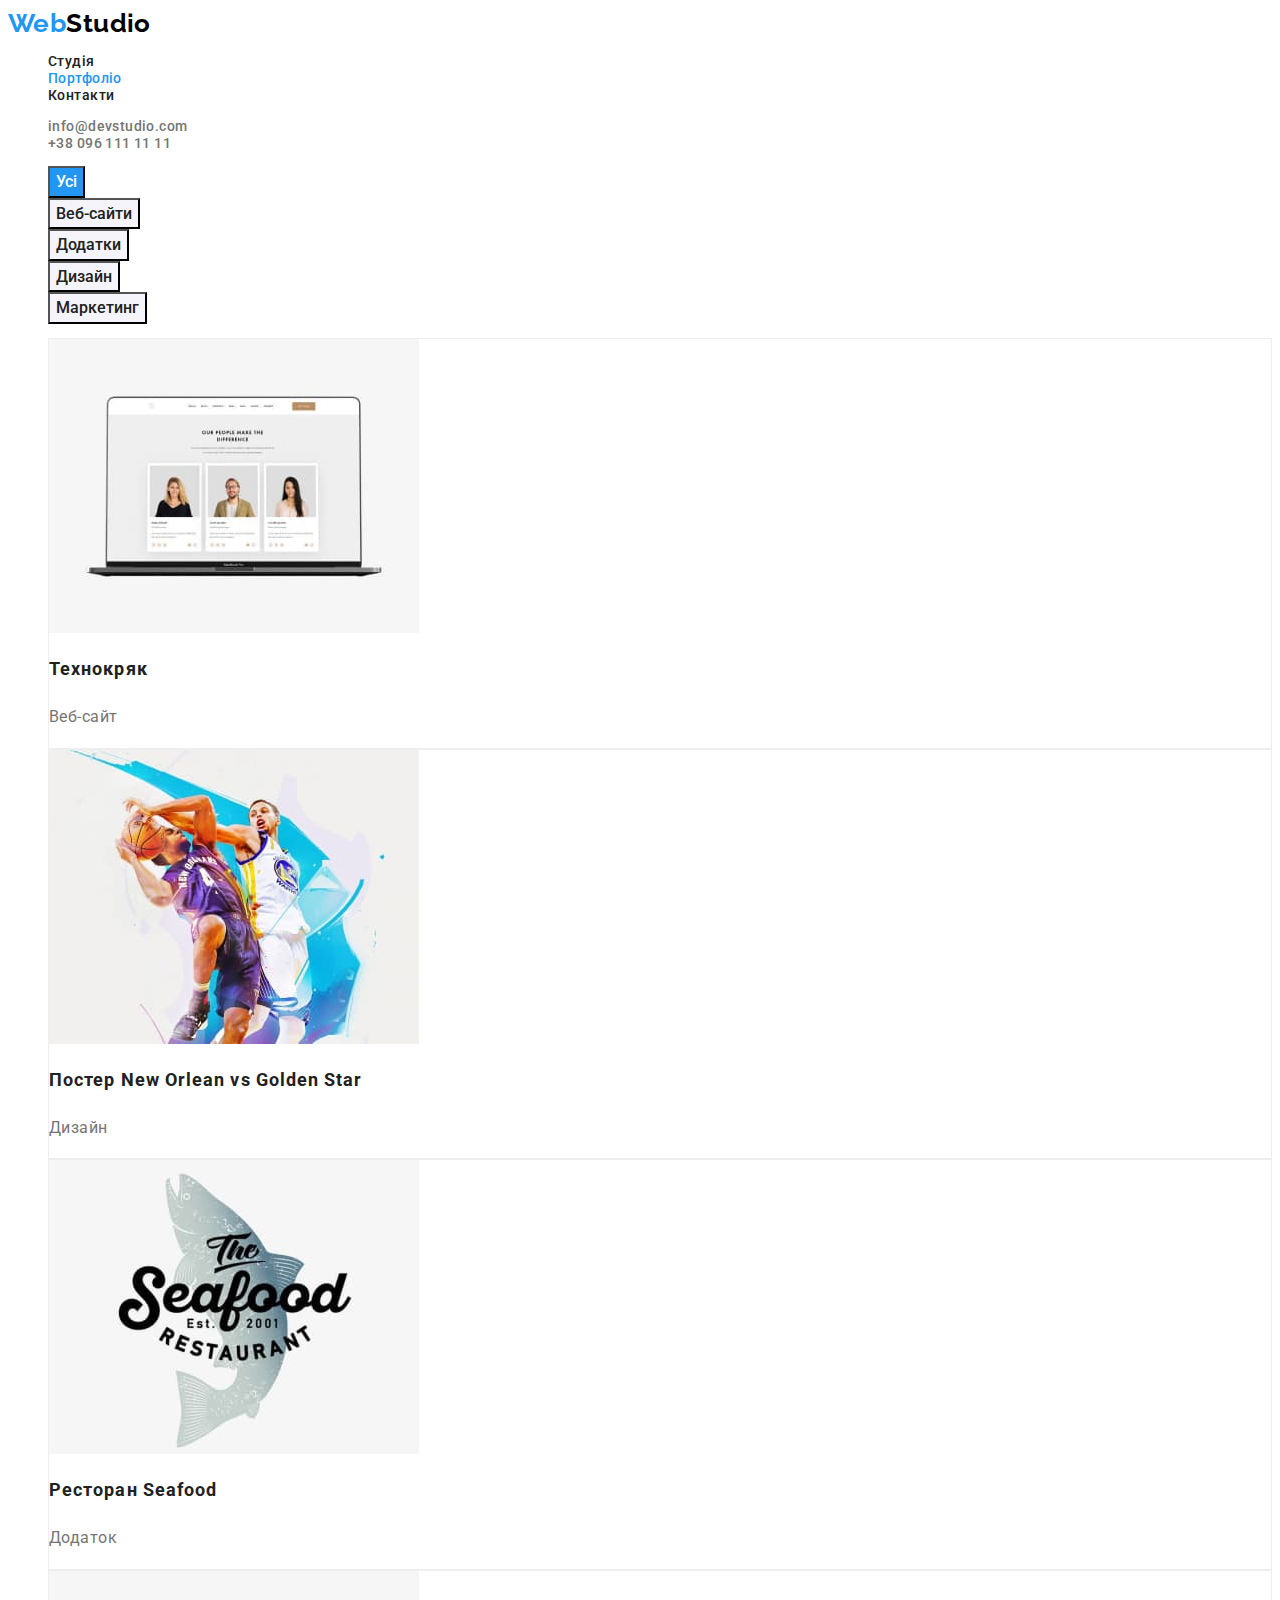
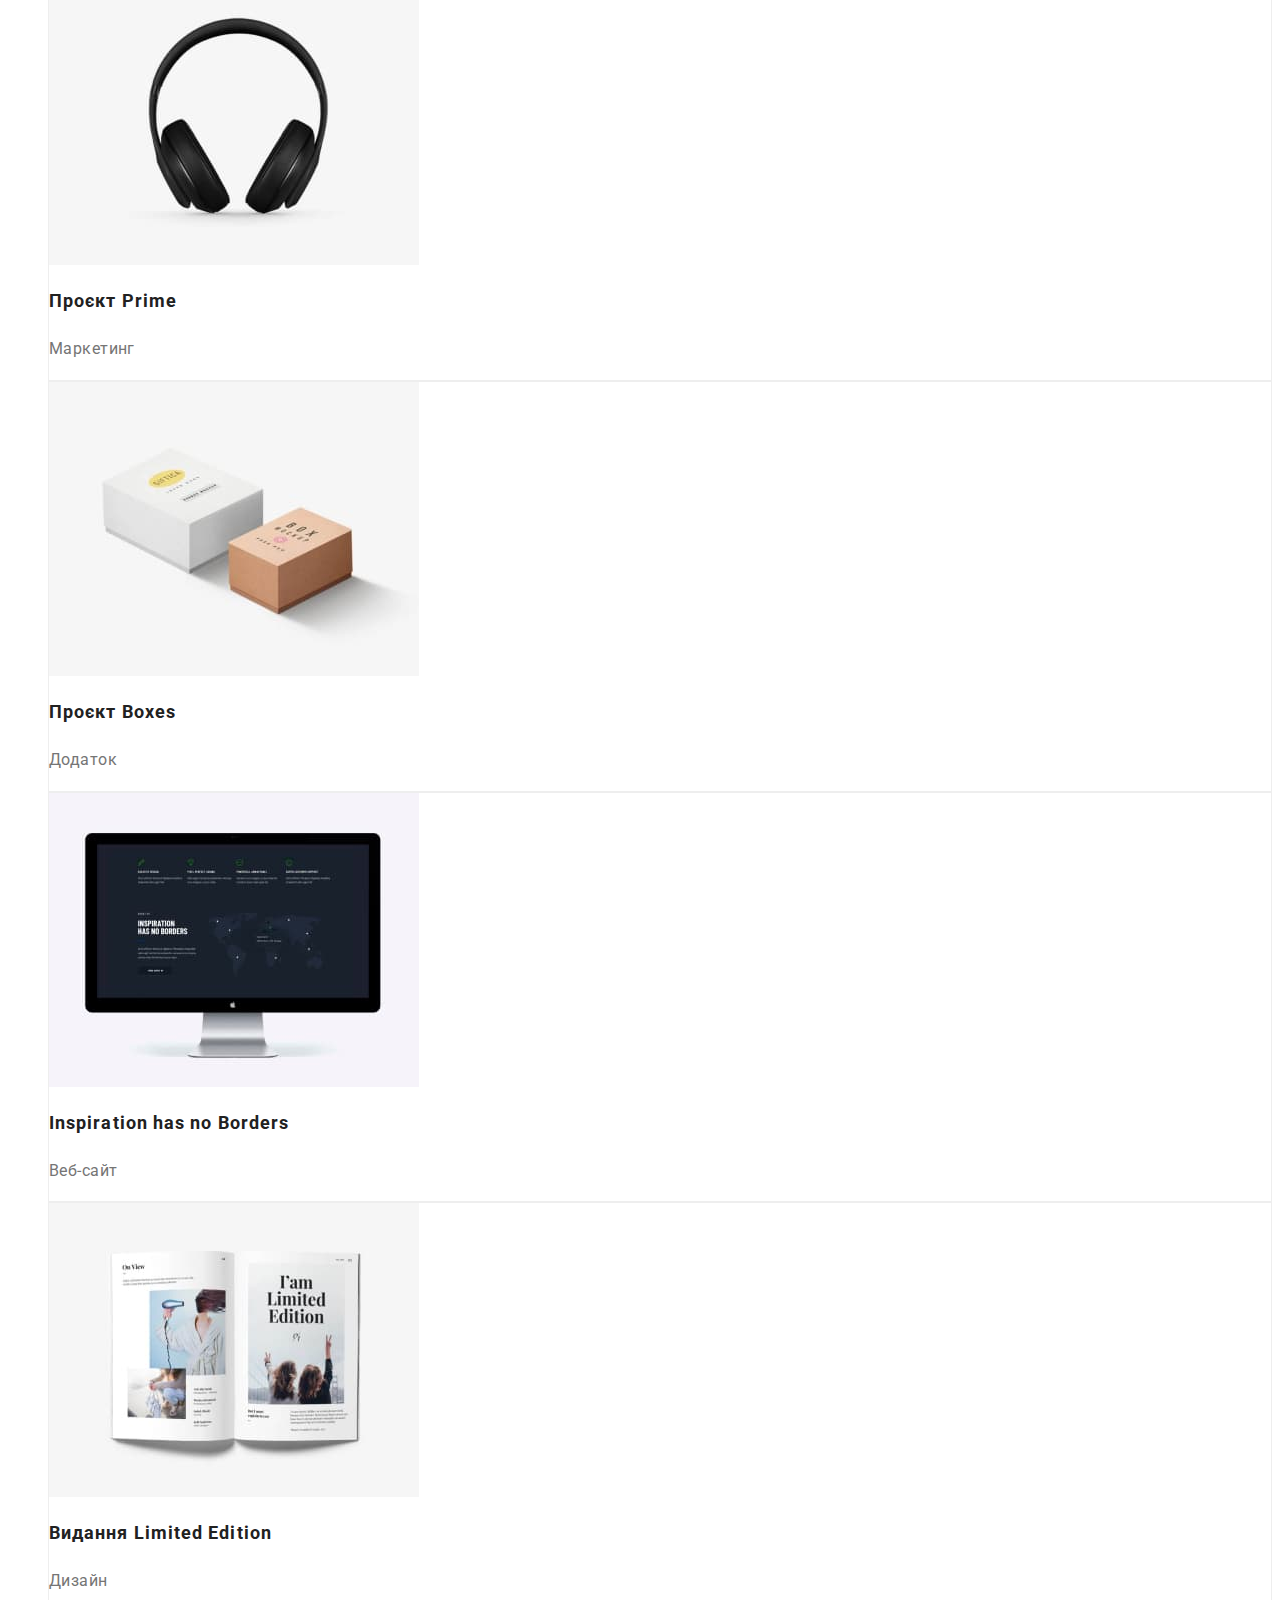
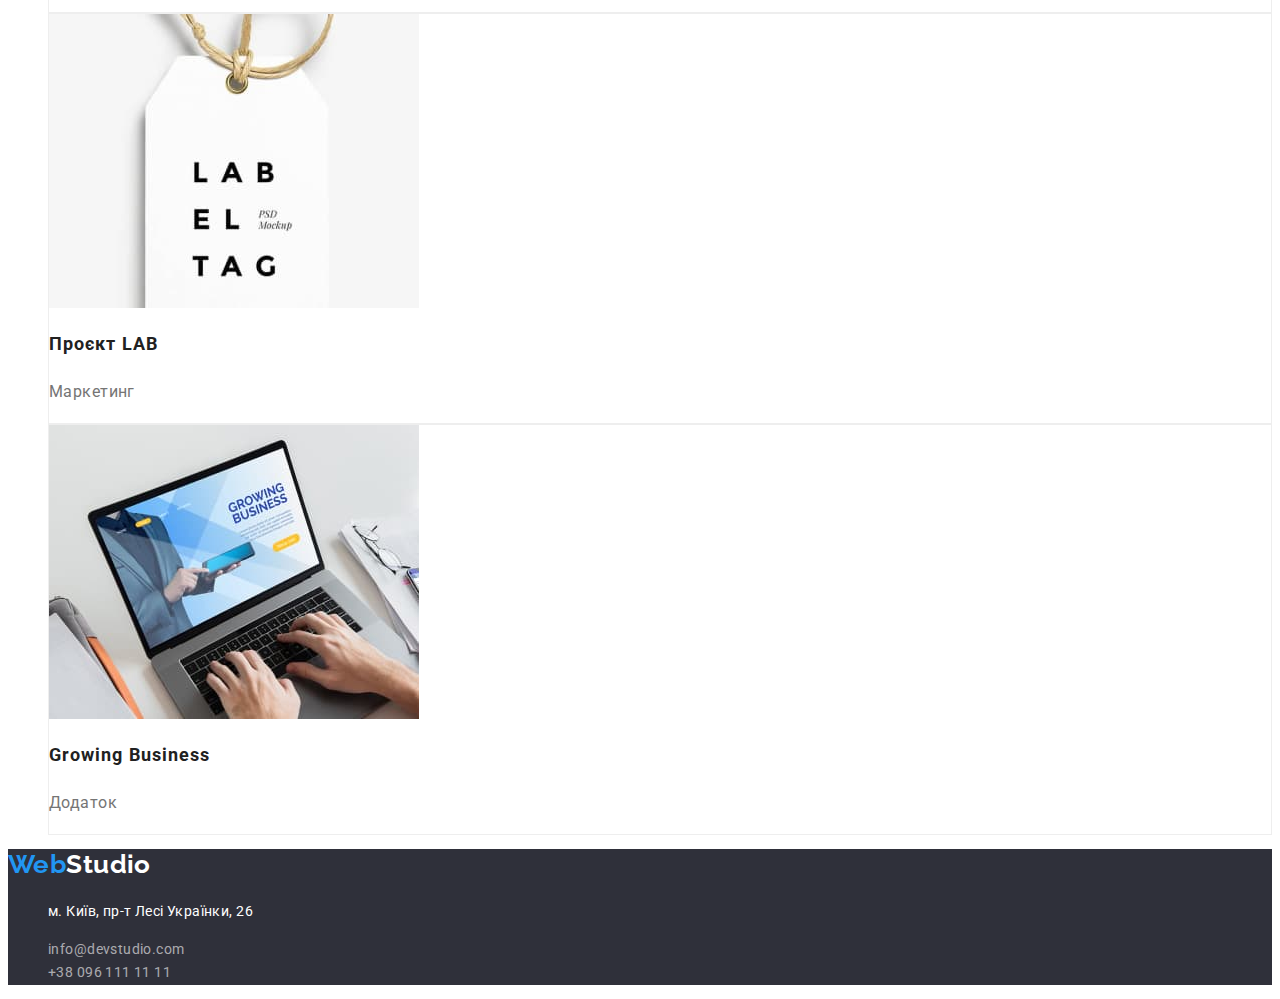
==== commit 4877e412: "fixed hw" ====
--- a/portfolio.html
+++ b/portfolio.html
@@ -5,129 +5,188 @@
     <meta http-equiv="X-UA-Compatible" content="IE=edge" />
     <meta name="viewport" content="width=device-width, initial-scale=1.0" />
     <title>Studio</title>
-    <link rel="preconnect" href="https://fonts.googleapis.com"> 
-    <link rel="preconnect" href="https://fonts.gstatic.com" crossorigin> 
-    <link href="https://fonts.googleapis.com/css2?family=Raleway:wght@700&family=Roboto:wght@400;500;700;900&display=swap" rel="stylesheet">
-    <link rel="stylesheet" href="./css/styles.css">
+    <link rel="preconnect" href="https://fonts.googleapis.com" />
+    <link rel="preconnect" href="https://fonts.gstatic.com" crossorigin />
+    <link
+      href="https://fonts.googleapis.com/css2?family=Raleway:wght@700&family=Roboto:wght@400;500;700;900&display=swap"
+      rel="stylesheet"
+    />
+    <link rel="stylesheet" href="./css/styles.css" />
   </head>
   <body class="body">
-
     <!--Buttons above-->
 
     <header class="header">
-        <nav class="nav">
-          <a class="link-logo" href="./index.html"  lang="en"> Web<span class="link-logo-part">Studio</span></a>
-          <ul class="list-nav">
-            <li>
-              <a class="link" href="./index.html" target="_self">Студія</a>
-            </li>
-            <li>
-              <a class="link" href="./portfolio.html" target="_self">Портфоліо</a>
-            </li>
-            <li>
-              <a class="link" href="">Контакти</a>
-            </li>
-          </ul>
-        </nav>
-       <ul class="list-header">
-          <li class="list">
-              <a class="link" href="mailto:info@devstudio.com">info@devstudio.com</a>
+      <nav class="nav">
+        <a class="link-logo" href="./index.html" lang="en">
+          Web<span class="link-logo-part">Studio</span></a
+        >
+        <ul class="list-nav">
+          <li>
+            <a class="link" href="./index.html" target="_self">Студія</a>
           </li>
-              <li class="list">
-                  <a class="link" href="tel:+380961111111">+38 096 111 11 11</a>
-              </li>
-       </ul>
-      </header>
-      <!-- Main section -->
+          <li>
+            <a class="link active" href="./portfolio.html" target="_self">Портфоліо</a>
+          </li>
+          <li>
+            <a class="link" href="">Контакти</a>
+          </li>
+        </ul>
+      </nav>
+      <ul class="list-header">
+        <li class="list">
+          <a class="link" href="mailto:info@devstudio.com">info@devstudio.com</a>
+        </li>
+        <li class="list">
+          <a class="link" href="tel:+380961111111">+38 096 111 11 11</a>
+        </li>
+      </ul>
+    </header>
+    <!-- Main section -->
 
-      <main class="main">
+    <main class="main">
+      <!-- Navigation in main -->
 
-        <!-- Navigation in main -->
+      <section class="section-portfolio">
+        <ul class="list-main">
+          <li class="item">
+            <button class="btn active" type="button">Усі</button>
+          </li>
+          <li class="item">
+            <button class="btn" type="button">Веб-сайти</button>
+          </li>
+          <li class="item">
+            <button class="btn" type="button">Додатки</button>
+          </li>
+          <li class="item">
+            <button class="btn" type="button">Дизайн</button>
+          </li>
+          <li class="item">
+            <button class="btn" type="button">Маркетинг</button>
+          </li>
+        </ul>
+      </section>
 
-        <nav class="nav-main">
-            <ul class="list-main">
-                <li class="item">
-                    <button class="btn" type="button">Усі</button>
-                </li>
-                <li class="item">
-                    <button class="btn" type="button">Веб-сайти</button>
-                </li>
-                <li class="item">
-                    <button class="btn" type="button">Додатки</button>
-                </li>
-                <li class="item">
-                    <button class="btn" type="button">Маркетинг</button>
-                </li>
-            </ul>
-        </nav>
+      <!-- Images -->
 
-        <!-- Images -->
-
-        <section class="section-main">
-            <h1 hidden>Links</h1>
-            <ul class="list-portfolio">
-                <li class="list-item">
-                    <img class="img" src="./images/portfolio-img/img.jpg" alt="Зображення сайту" width="370" height="294">
-                    <h2 class="title">Технокряк</h2>
-                    <p class="text">Веб-сайт</p>
-                </li>
-                <li class="list-item">
-                    <img class="img" src="./images/portfolio-img/img-1.jpg" alt="Баскетболісти" width="370" height="294">
-                    <h2 class="title">Постер <span lang="en">New Orlean vs Golden Star</span></h2>
-                    <p class="text">Дизайн</p>
-                </li>
-                <li class="list-item">
-                    <img class="img" src="./images/portfolio-img/img-2.jpg" alt="Логотип ресторану" width="370" height="294">
-                    <h2 class="title">Ресторан <span lang="en">Seafood</span></h2>
-                    <p class="text">Додаток</p>
-                </li>
-                <li class="list-item">
-                    <img class="img" src="./images/portfolio-img/img-3.jpg" alt="Навушники" width="370" height="294">
-                    <h2 class="title">Проєкт <span lang="en">Prime</span></h2>
-                    <p class="text">Маркетинг</p>
-                </li>
-                <li class="list-item">
-                    <img class="img" src="./images/portfolio-img/img-4.jpg" alt="Коробки" width="370" height="294">
-                    <h2 class="title">Проєкт <span lang="en">Boxes</span></h2>
-                    <p class="text">Додаток</p>
-                </li>
-                <li class="list-item">
-                    <img class="img" src="./images/portfolio-img/img-5.jpg" alt="Комп'ютер" width="370" height="294">
-                    <h2 class="title" lang="en">Inspiration has no Borders</h2>
-                    <p class="text">Веб-сайт</p>
-                </li>
-                <li class="list-item">
-                    <img class="img" src="./images/portfolio-img/img-6.jpg" alt="Журнал" width="370" height="294">
-                    <h2 class="title">Видання <span lang="en">Limited Edition</span></h2>
-                    <p class="text">Дизайн</p>
-                </li>
-                <li class="list-item">
-                    <img class="img" src="./images/portfolio-img/img-7.jpg" alt="Папірець з літерами" width="370" height="294">
-                    <h2 class="title">Проєкт <span lang="en">LAB</span></h2>
-                    <p class="text">Маркетинг</p>
-                </li>
-                <li class="list-item">
-                    <img class="img" src="./images/portfolio-img/img-8.jpg" alt="Печатають на комп'ютері" width="370" height="294">
-                    <h2 class="title" lang="en">Growing Business</h2>
-                    <p class="text">Додаток</p>
-                </li>
-
-            </ul>
-        </section>
-      </main>
-      <footer class="footer">
-        <a class="logo-footer" href="./index.html" lang="en">
-            Web<span class="logo-footer-part">Studio</span>
-        </a>
-        <address class="address">м. Київ, пр-т Лесі Українки, 26</address>
-        <ul class="list-footer">
-            <li class="item">
-                <a class="link" href="mailto:info@devstudio.com">info@devstudio.com</a>
-            </li>
-                <li class="item">
-                    <a class="link" href="tel:+380961111111">+38 096 111 11 11</a>
-                </li>
-         </ul>
+      <section class="section-main">
+        <h1 hidden>Links</h1>
+        <ul class="list-portfolio">
+          <li class="list-item">
+            <img
+              class="img"
+              src="./images/portfolio-img/img.jpg"
+              alt="Зображення сайту"
+              width="370"
+              height="294"
+            />
+            <h2 class="title">Технокряк</h2>
+            <p class="text">Веб-сайт</p>
+          </li>
+          <li class="list-item">
+            <img
+              class="img"
+              src="./images/portfolio-img/img-1.jpg"
+              alt="Баскетболісти"
+              width="370"
+              height="294"
+            />
+            <h2 class="title">Постер <span lang="en">New Orlean vs Golden Star</span></h2>
+            <p class="text">Дизайн</p>
+          </li>
+          <li class="list-item">
+            <img
+              class="img"
+              src="./images/portfolio-img/img-2.jpg"
+              alt="Логотип ресторану"
+              width="370"
+              height="294"
+            />
+            <h2 class="title">Ресторан <span lang="en">Seafood</span></h2>
+            <p class="text">Додаток</p>
+          </li>
+          <li class="list-item">
+            <img
+              class="img"
+              src="./images/portfolio-img/img-3.jpg"
+              alt="Навушники"
+              width="370"
+              height="294"
+            />
+            <h2 class="title">Проєкт <span lang="en">Prime</span></h2>
+            <p class="text">Маркетинг</p>
+          </li>
+          <li class="list-item">
+            <img
+              class="img"
+              src="./images/portfolio-img/img-4.jpg"
+              alt="Коробки"
+              width="370"
+              height="294"
+            />
+            <h2 class="title">Проєкт <span lang="en">Boxes</span></h2>
+            <p class="text">Додаток</p>
+          </li>
+          <li class="list-item">
+            <img
+              class="img"
+              src="./images/portfolio-img/img-5.jpg"
+              alt="Комп'ютер"
+              width="370"
+              height="294"
+            />
+            <h2 class="title" lang="en">Inspiration has no Borders</h2>
+            <p class="text">Веб-сайт</p>
+          </li>
+          <li class="list-item">
+            <img
+              class="img"
+              src="./images/portfolio-img/img-6.jpg"
+              alt="Журнал"
+              width="370"
+              height="294"
+            />
+            <h2 class="title">Видання <span lang="en">Limited Edition</span></h2>
+            <p class="text">Дизайн</p>
+          </li>
+          <li class="list-item">
+            <img
+              class="img"
+              src="./images/portfolio-img/img-7.jpg"
+              alt="Папірець з літерами"
+              width="370"
+              height="294"
+            />
+            <h2 class="title">Проєкт <span lang="en">LAB</span></h2>
+            <p class="text">Маркетинг</p>
+          </li>
+          <li class="list-item">
+            <img
+              class="img"
+              src="./images/portfolio-img/img-8.jpg"
+              alt="Печатають на комп'ютері"
+              width="370"
+              height="294"
+            />
+            <h2 class="title" lang="en">Growing Business</h2>
+            <p class="text">Додаток</p>
+          </li>
+        </ul>
+      </section>
+    </main>
+    <footer class="footer">
+      <a class="logo-footer" href="./index.html" lang="en">
+        Web<span class="logo-footer-part">Studio</span>
+      </a>
+      <address class="address">м. Київ, пр-т Лесі Українки, 26</address>
+      <ul class="list-footer">
+        <li class="item">
+          <a class="link" href="mailto:info@devstudio.com">info@devstudio.com</a>
+        </li>
+        <li class="item">
+          <a class="link" href="tel:+380961111111">+38 096 111 11 11</a>
+        </li>
+      </ul>
     </footer>
-</body>
-</html>+  </body>
+</html>
--- a/css/styles.css
+++ b/css/styles.css
@@ -1,62 +1,56 @@
 /* index.html */
 
-:root 
-{
-    /* colors */
-    --accent-color: #2196F3;
-    --title-text-color: #212121;
-    --primary-text-color: #757575;
-    /* background colors */
-    --background-color: #FFFFFF;
-    /* others */
-    --logo-color: #000000; 
-    --footer-clr: #2F303A; 
-    --btn-clr: #F5F4FA;  
-}
-
-.page, .body
-{
-    font-family: 'Roboto', sans-serif;
-    letter-spacing: 0.03em;
-    background: var(--background-color);
-    color: var(--primary-text-color);
+:root {
+  /* colors */
+  --accent-color: #2196f3;
+  --title-text-color: #212121;
+  --primary-text-color: #757575;
+  /* background colors */
+  --background-color: #ffffff;
+  /* others */
+  --logo-color: #000000;
+  --footer-clr: #2f303a;
+  --btn-clr: #f5f4fa;
+}
+
+body {
+  font-family: 'Roboto', sans-serif;
+  font-size: 14px;
+  letter-spacing: 0.03em;
+  background: var(--background-color);
+  color: var(--primary-text-color);
 }
 /* header backgrond */
-.header
-{
-
-    background-color: var(--background-color);
+.header {
+  background-color: var(--background-color);
 }
 
 /* header logo */
 
-.link-logo, .logo-footer
-{
-    font-family: 'Raleway', sans-serif;
-    font-weight: 700;
-    font-size: 26px;
-    line-height: 1,20;
-    color: var(--accent-color);
-}
-
-.link-logo-part
-{
-    font-family: 'Raleway', sans-serif;
-    font-weight: 700;
-    font-size: 26px;
-    line-height: 1,20;  
-    text-decoration: none;
-    color: var(--logo-color);
+.link-logo,
+.logo-footer {
+  font-family: 'Raleway', sans-serif;
+  font-weight: 700;
+  font-size: 26px;
+  line-height: 1.20;
+  color: var(--accent-color);
+}
+
+.link-logo-part {
+  font-family: 'Raleway', sans-serif;
+  font-weight: 700;
+  font-size: 26px;
+  line-height: 1.20;
+  text-decoration: none;
+  color: var(--logo-color);
 }
 
 /* header links style */
 
-.list-nav .link
-{
-    font-weight: 500;
-    font-size: 14px;
-    line-height: 1,14;
-    color: var(--title-text-color);
+.list-nav .link {
+  font-weight: 500;
+  line-height: 1.14;
+  color: var(--title-text-color);
 }
 
 .list-nav .link:hover,
@@ -64,197 +58,168 @@
 .list-header .link:hover,
 .list-header .link:focus,
 .list-footer .link:hover,
-.list-footer .link:focus
+.list-footer .link:focus,
+.link.active
 {
-    color: var(--accent-color);
+  color: var(--accent-color);
 }
 
 /* contact info in header */
 
-.list-header .link
-{
-    font-weight: 500;
-    font-size: 14px;
-    line-height: 1,14;
-    color: var(--primary-text-color);
+.list-header .link {
+  font-weight: 500;
+  line-height: 1.14;
+  color: var(--primary-text-color);
 }
 
 /* Hero */
 
-.hero
-{
-    background-color: #2F303A;
-}
-
-.hero-title
-{
-    font-weight: 900;
-    font-size: 44px;
-    line-height: 1,4;
-    color: var(--background-color);
-    text-align: center;
-}
-
-.btn-hero
-{
-    font-family: inherit;
-    font-weight: 700;
-    font-size: 16px;
-    line-height: 1,8;
-    background-color: var(--accent-color);
-    color: var(--background-color);
+.hero {
+  background-color: #2f303a;
+}
+
+.hero-title {
+  font-weight: 900;
+  font-size: 44px;
+  line-height: 1.4;
+  letter-spacing: 0.06em;
+  color: var(--background-color);
+  text-align: center;
+  text-transform: uppercase;
+}
+
+.btn-hero {
+  font-family: inherit;
+  font-weight: 700;
+  font-size: 16px;
+  line-height: 1.8;
+  background-color: var(--accent-color);
+  color: var(--background-color);
 }
 /* About features */
 
-.section 
-{
-    background-color: var(--background-color);
-}
-
-.features .title 
-{
-    font-weight: 700;
-    font-size: 14px;
-    line-height: 1,14;
-    color: var(--title-text-color);
-}
-
-.features .text
-{
-    font-size: 14px;
-    line-height: 1,7;
-    color: var(--primary-text-color);
+.section {
+  background-color: var(--background-color);
+}
+
+.features .title {
+  line-height: 1.14;
+  color: var(--title-text-color);
+}
+
+.features .text {
+  line-height: 1.7;
 }
 
 /* Our team */
 
-.section-team
-{
-    background-color: var(--btn-clr);
-}
-
-.section-team .list
-{
-    background-color:  var(--background-color);
-}
-
-.section-team .title
-{
-    font-weight: 500;
-    font-size: 16px;
-    line-height: 1,18;
-    color: var(--title-text-color);
-    text-align: center;
-}
-
-.section-team .text
-{
-    font-size: 16px;
-    line-height: 1,18;
-    color: var(--primary-text-color);
-    text-align: center;
+.section-team {
+  background-color: var(--btn-clr);
+}
+
+.section-team .list {
+  background-color: var(--background-color);
+}
+
+.section-team .title {
+  font-weight: 500;
+  font-size: 16px;
+  line-height: 1.18;
+  color: var(--title-text-color);
+  text-align: center;
+}
+
+.section-team .text {
+  font-size: 16px;
+  line-height: 1.18;
+  text-align: center;
 }
 /* Sections style */
 
-.section-title
-{
-    font-weight: 700;
-    font-size: 36px;
-    line-height: 1,16;
-    color: var(--title-text-color);
+.section-title {
+  font-size: 36px;
+  line-height: 1.16;
+  color: var(--title-text-color);
 }
 
 /* Footer */
 
-.footer
-{
-    background-color: var(--footer-clr);
-}
-
-
-.logo-footer-part
-{
-    font-family: 'Raleway', sans-serif;
-    font-weight: 700;
-    font-size: 26px;
-    line-height: 1,2;
-    color: var(--background-color);
+.footer {
+  background-color: var(--footer-clr);
+}
+
+.logo-footer-part {
+  font-family: 'Raleway', sans-serif;
+  font-weight: 700;
+  font-size: 26px;
+  line-height: 1.2;
+  color: var(--background-color);
 }
 
 /* footer info */
 
-.address
-{
-    font-style: normal;
-    font-weight: 400;
-    font-size: 14px;
-    line-height: 1,7;
-    color: var(--background-color);
-    padding-top: 20px;
-    padding-left: 40px;
-}
-
-.list-footer .link
-{
-    font-size: 14px;
-    line-height: 1,7;
-    color: var(--background-color);
-    color: rgba(255, 255, 255, 0.6);
+.address {
+  font-style: normal;
+  font-weight: 400;
+  line-height: 1.7;
+  color: var(--background-color);
+  padding-top: 20px;
+  padding-left: 40px;
+}
+
+.list-footer .link {
+  line-height: 1.7;
+  color: var(--background-color);
+  color: rgba(255, 255, 255, 0.6);
 }
 /* portfolio buttons */
 
-.btn
-{
-    font-family: inherit;
-    cursor: pointer;
-    font-weight: 500;
-    font-size: 16px;
-    line-height: 1,6;
-    background-color: var(--btn-clr);
-    color: var(--title-text-color);
-}
-
-.btn:hover, 
-.btn:focus
-{
-    background-color: var(--accent-color);
-    color: var(--background-color);
+.btn {
+  font-family: inherit;
+  cursor: pointer;
+  font-weight: 500;
+  font-size: 16px;
+  line-height: 1.6;
+  background-color: var(--btn-clr);
+  color: var(--title-text-color);
+}
+
+.btn.active,
+.btn:hover,
+.btn:focus {
+  background-color: var(--accent-color);
+  color: var(--background-color);
 }
 
 /* Filter images */
 
-.section-main .list-item
-{
-    box-sizing: border-box;
-    background-color: var(--background-color);
-    border: 1px solid #EEEEEE;
-    }
+.section-main .list-item {
+  box-sizing: border-box;
+  background-color: var(--background-color);
+  border: 1px solid #eeeeee;
+}
 
 /* Filters text style */
 
-.list-portfolio .title
-{
-    font-weight: 700;
-    font-size: 18px;
-    line-height: 2;
-    color: var(--title-text-color);
-}
-
-.list-portfolio .text
-{
-    font-size: 16px;
-    line-height: 1.8;
-    color: var(--primary-text-color);
+.list-portfolio .title {
+  font-weight: 700;
+  font-size: 18px;
+  line-height: 2;
+  letter-spacing: 0.06em;
+  color: var(--title-text-color);
+}
+
+.list-portfolio .text {
+  font-size: 16px;
+  line-height: 1.8;
 }
 
 /* hide extra things */
 
-a
-{
-    text-decoration: none;
-}
-
-ul
-{
-    list-style: none;
+a {
+  text-decoration: none;
+}
+
+ul {
+  list-style: none;
 }